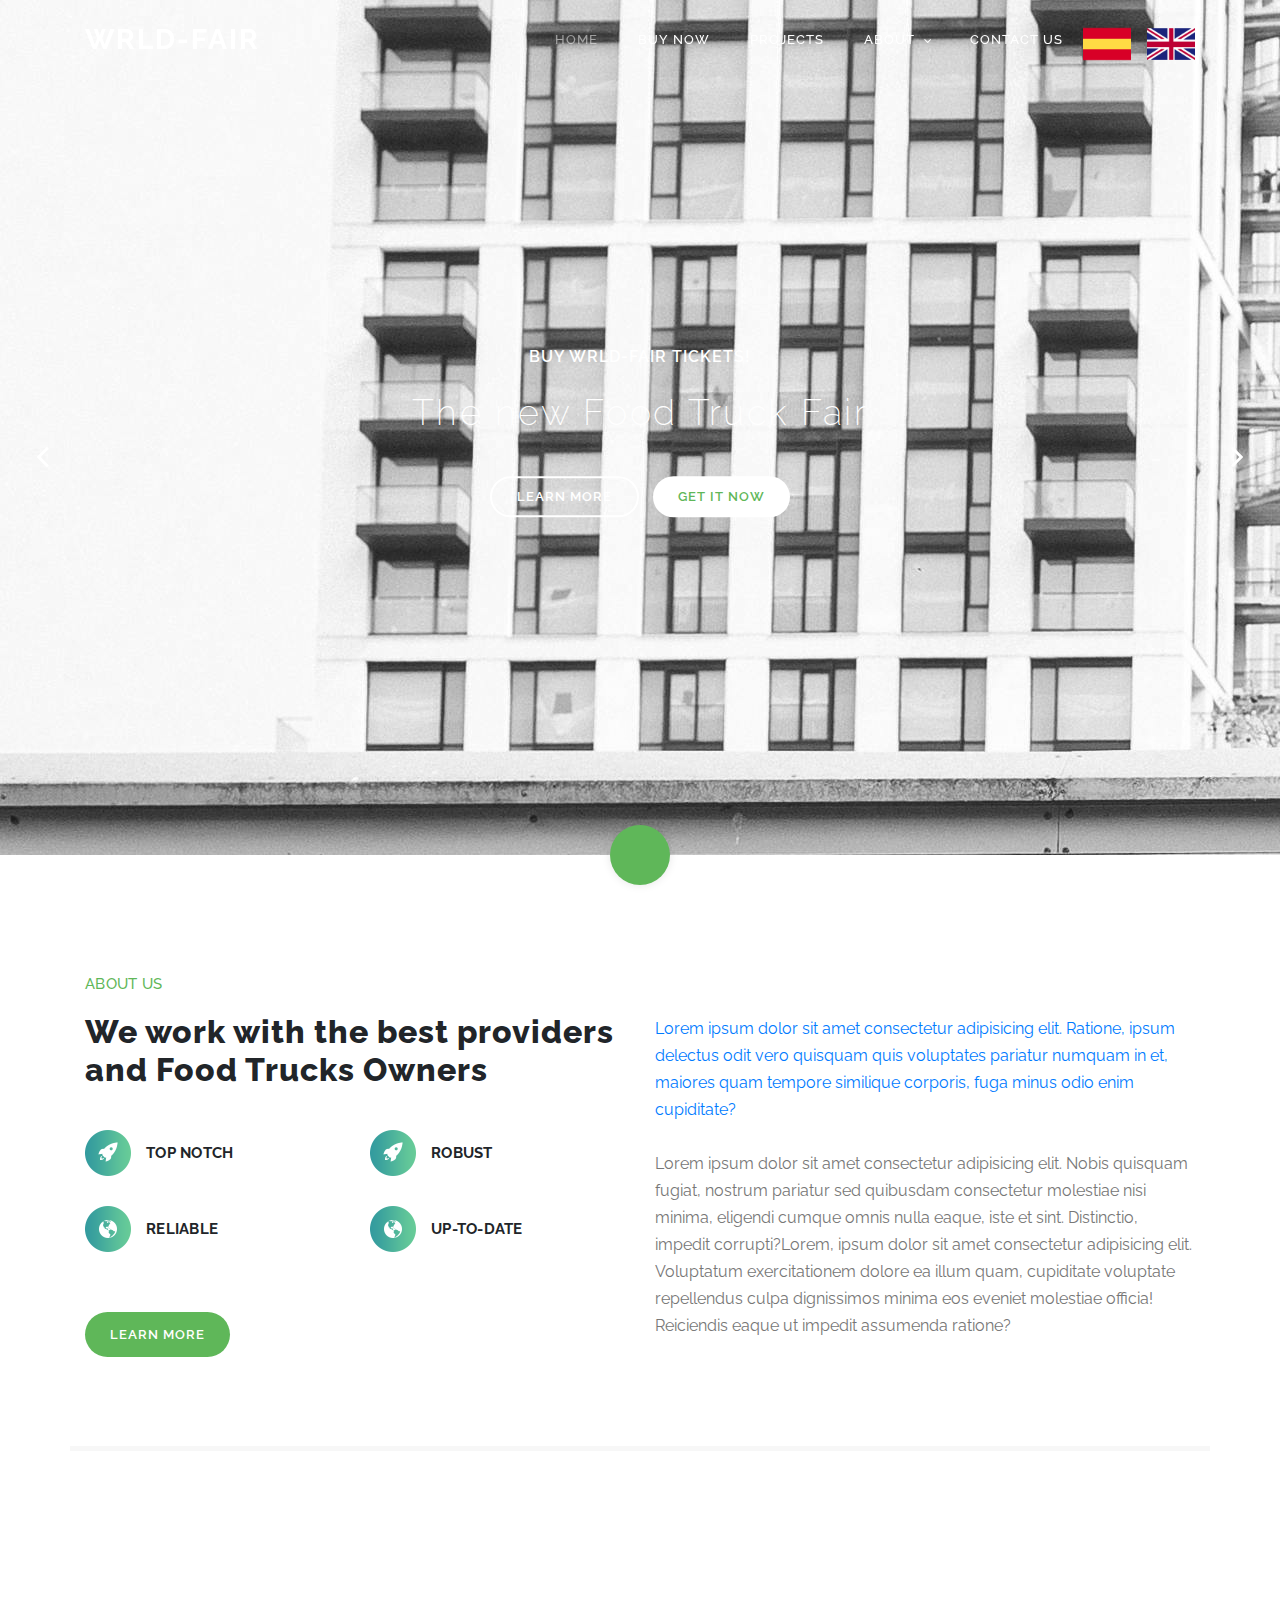
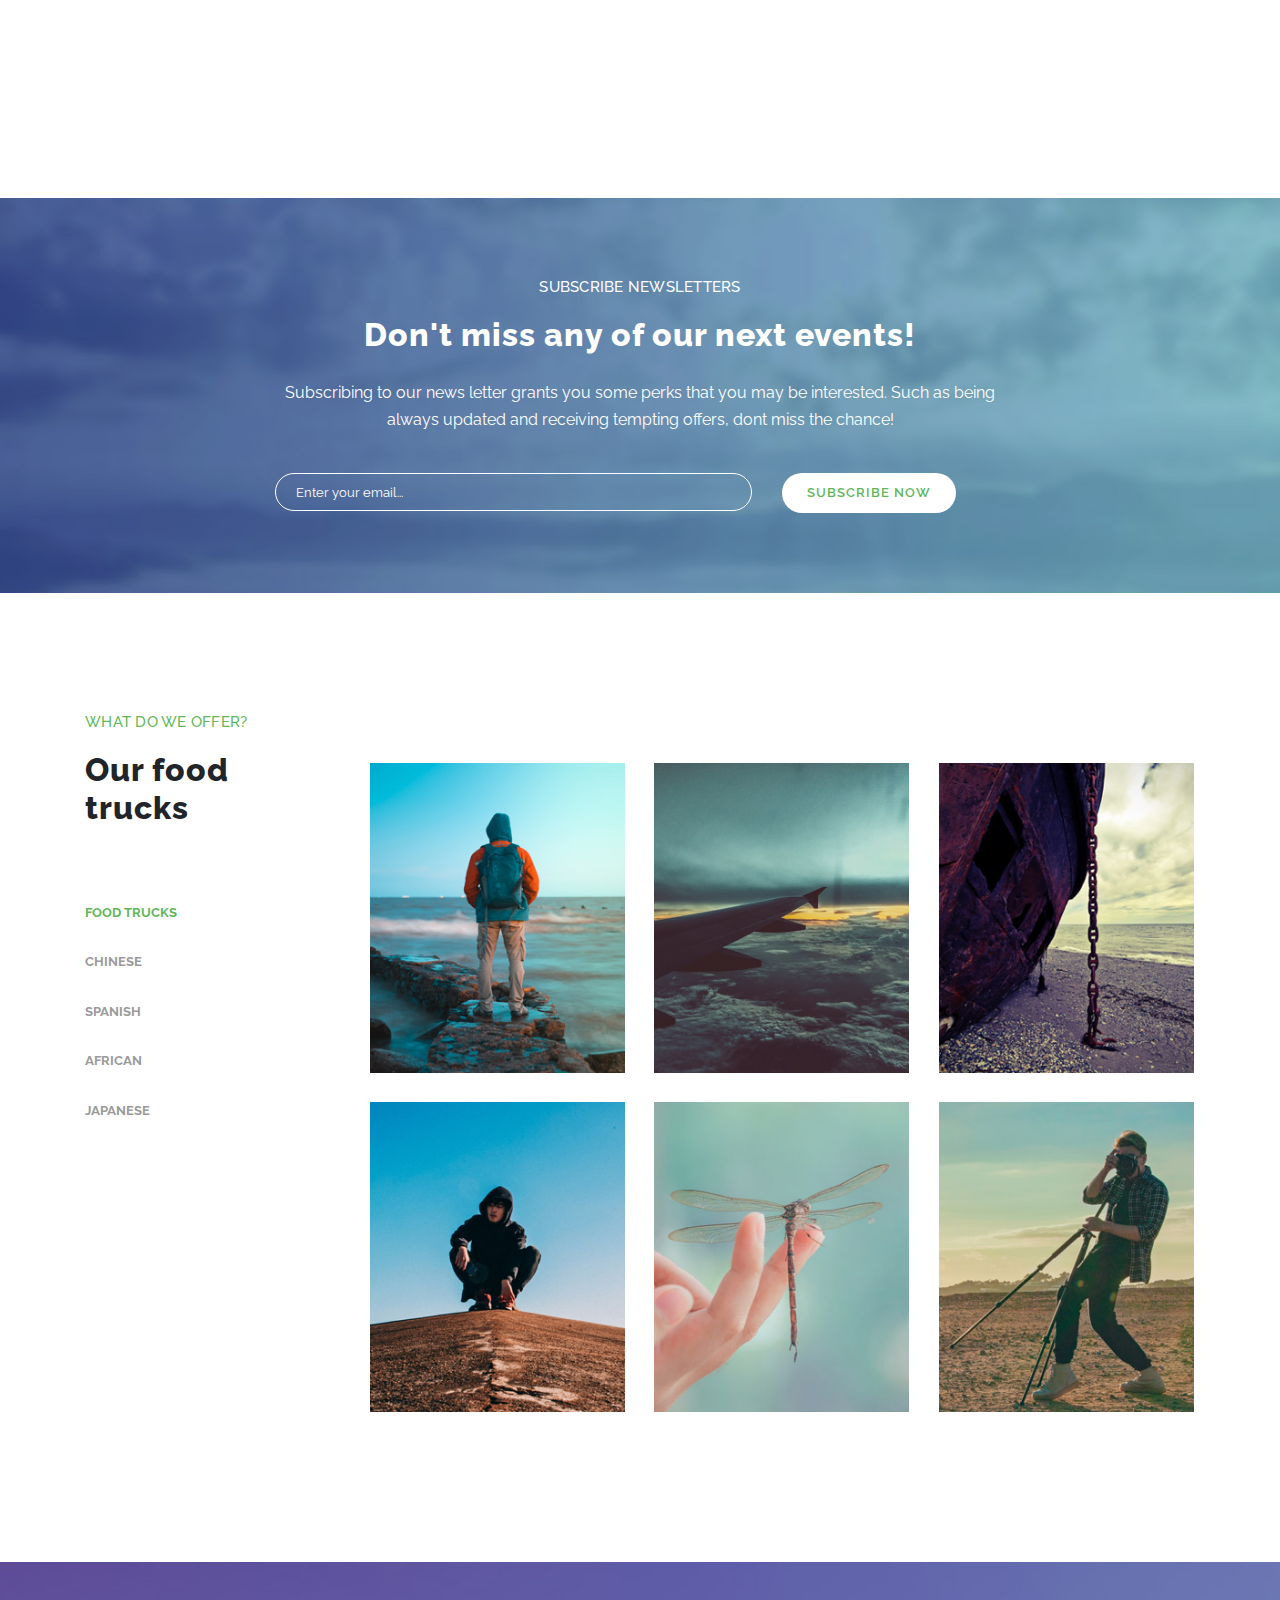
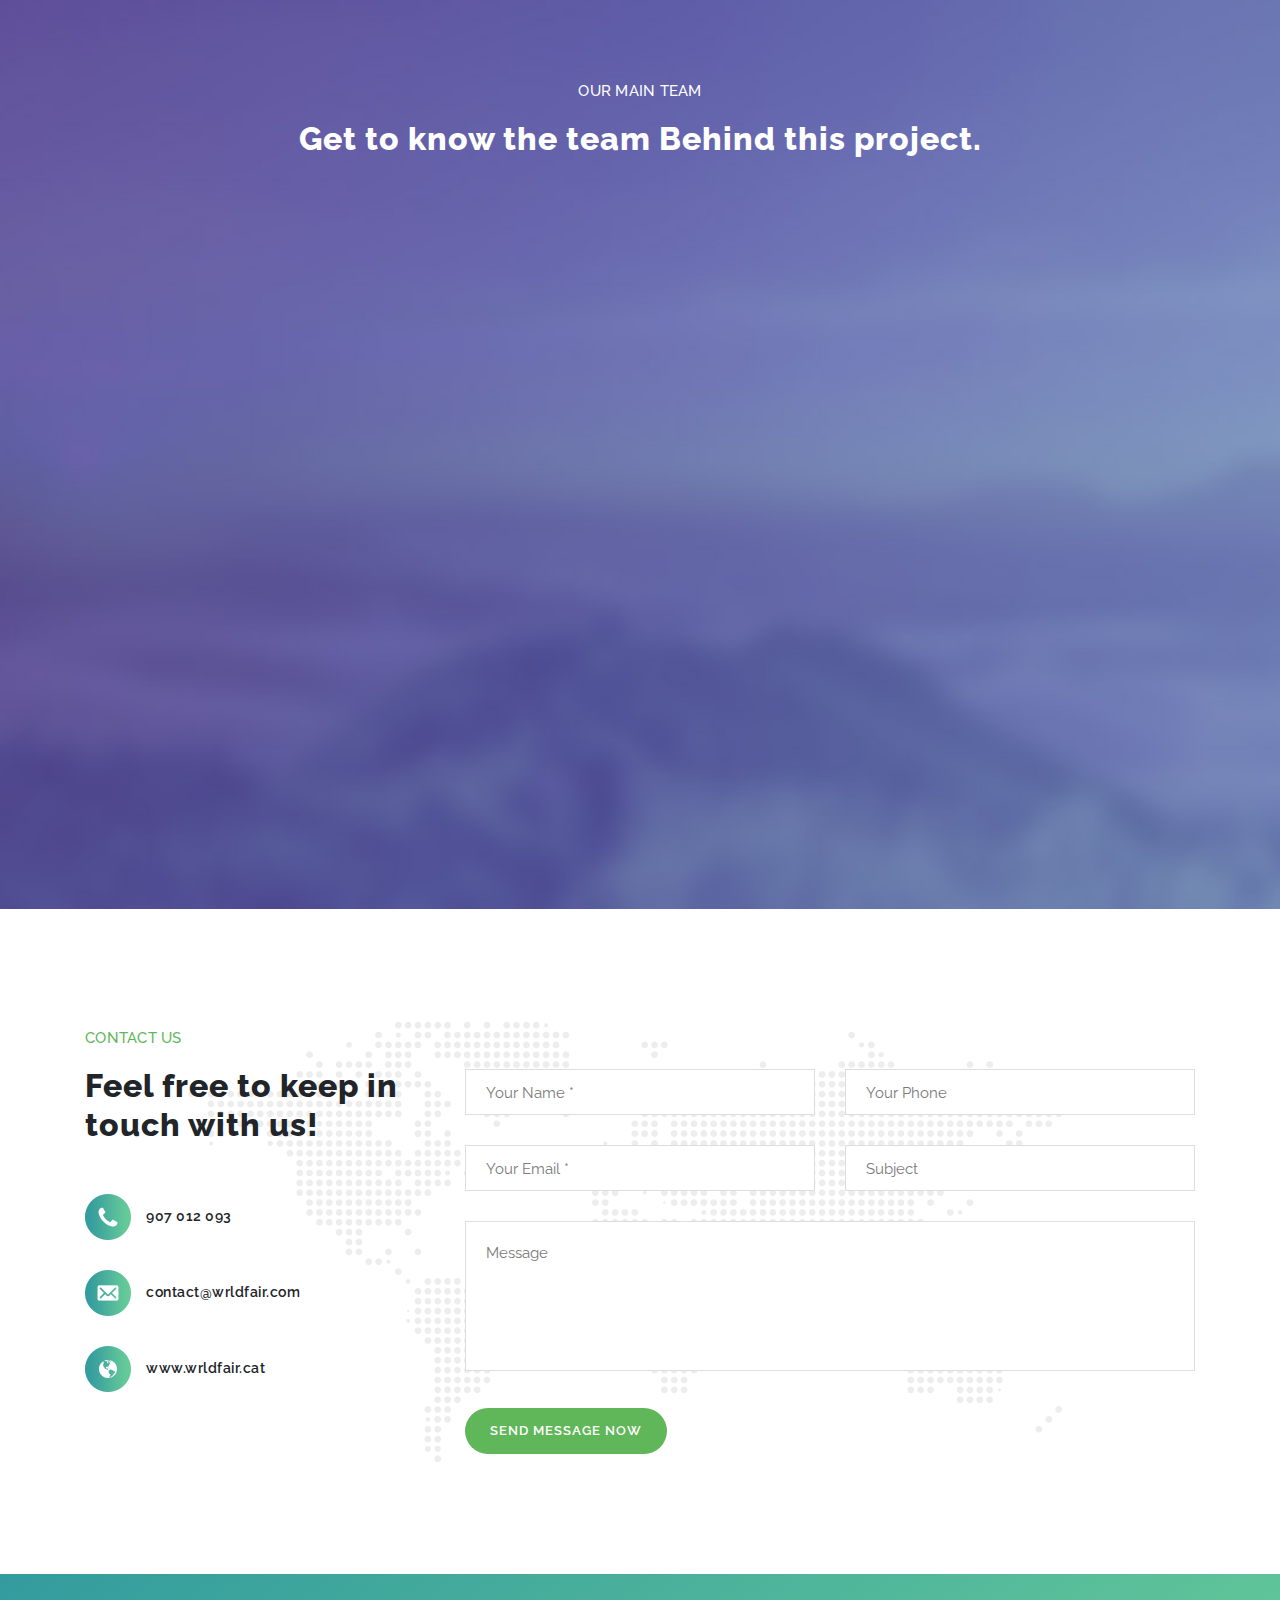
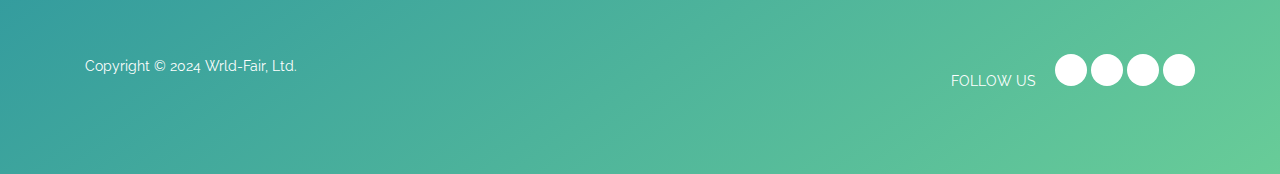
==== index.html @ c09a78c0 "First version" ====
<!DOCTYPE html>
<html lang="en">
<head>
  <meta charset="utf-8">
  <meta name="viewport" content="width=device-width, initial-scale=1, shrink-to-fit=no">
  <meta name="description" content="Wrld-Fair Tickets Web">
  <meta name="author" content="Wrld-Fair Team">
  <link href="https://fonts.googleapis.com/css?family=Raleway:100,200,300,400,500,600,700,800,900&amp;display=swap" rel="stylesheet">
  <title>Wrld-Fair Tickets</title><!--

-->
  <!-- CSS FILES -->
  <link rel="stylesheet" type="text/css" href="assets/css/bootstrap.min.css">
  <link rel="stylesheet" type="text/css" href="assets/css/font-awesome.css">
  <link rel="stylesheet" href="assets/css/main.css">
  <link rel="stylesheet" href="assets/css/owl-carousel.css">
  <link rel="stylesheet" href="assets/css/lightbox.css">
</head>
<body>
  <!-- ***** Script Carga ***** -->
  <div id="preloader">
    <div class="jumper"></div>
  </div><!-- ***** Preloader End ***** -->
  <!-- ***** Header Area Start ***** -->
  <header class="header-area header-sticky">
    <div class="container">
      <div class="row">
        <div class="col-12">
          <nav class="main-nav">
            <!-- ***** Logo Start ***** -->
            <a href="index.html" class="logo">Wrld-Fair</a> <!-- ***** Logo End ***** -->
             <!-- ***** Menu Start ***** -->
            <ul class="nav">
              <li class="scroll-to-section">
                <a href="#top" class="active">Home</a>
              </li>
              <li class="scroll-to-section">
                <a href="#about">Buy now</a>
              </li>
              <li class="scroll-to-section">
                <a href="#projects">Projects</a>
              </li>
              <li class="submenu">
                <a href="javascript:;">About</a>
                <ul>
                  <li>
                    <a href="https://wrldfair.cat/">About Us</a>
                  </li>
                </ul>
              </li>
              <li class="scroll-to-section">
                <a href="#contact-us">Contact Us</a>
              </li>
              <!--<div class="search-icon">
                <a href="#search"></a>
              </div> -->
              <div class="container-icons">
                <!--ICONOS-->
                <div class="language-icon scroll-to-selection">
                  <a href="#"> <img src="assets/images/spain.png" alt=""></a>
                </div>
                <div class="language-icon">
                  <a href="#"> <img src="assets/images/english1.png" alt=""></a>
                </div>
              </div>
            </ul><a class="menu-trigger"><span>Menu</span></a> <!-- ***** Menu End ***** -->
          </nav>
        </div>
      </div>
    </div>
  </header><!-- ***** Header Area End ***** -->
  
  <!-- ***** Boton Busqueda ***** -->
  <div id="search">
    <button type="button" class="close">×</button>
    <form id="contact" action="#" method="get" name="contact">
      <fieldset>
        <input type="search" name="q" placeholder="SEARCH KEYWORD(s)" aria-label="Search through site content">
      </fieldset>
      <fieldset>
        <button type="submit" class="main-button">Search</button>
      </fieldset>
    </form>
  </div><!-- ***** Main Banner Area Start ***** -->
  <div class="main-banner header-text" id="top">
    <div class="Modern-Slider">
      <!-- Item -->
      <div class="item">
        <div class="img-fill">
          <img src="assets/images/hero31.jpg" alt="slide-01">
          <div class="text-content">
            <h3>Buy Wrld-Fair Tickets!</h3>
            <h5>The new Food Truck Fair</h5><a href="#" class="main-stroked-button">Learn More</a> <a href="#" class="main-filled-button">Get It Now</a>
          </div>
        </div>
      </div><!-- // Item -->
      <!-- Item -->
      <div class="item">
        <div class="img-fill">
          <img src="assets/images/hero11.jpg" alt="slide-02">
          <div class="text-content">
            <h3>Best Food Trucks in Spain</h3>
            <h5>Don't hesitate!</h5><a href="#" class="main-stroked-button">Read More</a> <a href="#" class="main-filled-button">Take Action</a>
          </div>
        </div>
      </div><!-- // Item -->
      <!-- Item -->
      <div class="item">
        <div class="img-fill">
          <img src="assets/images/hero12.webp" alt="slide-03">
          <div class="text-content">
            <h3>Don't miss the shows</h3>
            <h5>Best family spectacles ever!</h5><a href="#" class="main-stroked-button">Learn More</a> <a href="#" class="main-filled-button">Get It Now</a>
          </div>
        </div>
      </div><!-- // Item -->
    </div>
  </div>
  <div class="scroll-down scroll-to-section">
    <a href="#about"></a>
  </div><!-- ***** Main Banner Area End ***** -->
  <!-- ***** About Area Starts ***** -->
  <section class="section" id="about">
    <div class="container">
      <div class="row">
        <div class="col-lg-6 col-md-6 col-xs-12">
          <div class="left-text-content">
            <div class="section-heading">
              <h6>About Us</h6>
              <h2>We work with the best providers and Food Trucks Owners</h2>
            </div>
            <div class="row">
              <div class="col-md-6 col-sm-6">
                <div class="service-item">
                  <img src="assets/images/service-item-01.png" alt="service-item-01">
                  <h4>Top Notch</h4>
                </div>
              </div>
              <div class="col-md-6 col-sm-6">
                <div class="service-item">
                  <img src="assets/images/service-item-01.png" alt="service-item-01">
                  <h4>Robust</h4>
                </div>
              </div>
              <div class="col-md-6 col-sm-6">
                <div class="service-item">
                  <img src="assets/images/contact-info-03.png" alt="contact-info-03">
                  <h4>Reliable</h4>
                </div>
              </div>
              <div class="col-md-6 col-sm-6">
                <div class="service-item">
                  <img src="assets/images/contact-info-03.png" alt="contact-info-03">
                  <h4>Up-to-date</h4>
                </div>
              </div>
              <div class="col-md-12">
                <a href="#" class="main-button-icon">Learn More</a>
              </div>
            </div>
          </div>
        </div>
        <div class="col-lg-6 col-md-6 col-xs-12">
          <div class="right-text-content">
            <p><a rel="nofollow noopener" href="" target="_parent">Lorem ipsum dolor sit amet consectetur adipisicing elit. Ratione, ipsum delectus odit vero quisquam quis voluptates pariatur numquam in et, maiores quam tempore similique corporis, fuga minus odio enim cupiditate?</a><br>
            <br>
            Lorem ipsum dolor sit amet consectetur adipisicing elit. Nobis quisquam fugiat, nostrum pariatur sed quibusdam consectetur molestiae nisi minima, eligendi cumque omnis nulla eaque, iste et sint. Distinctio, impedit corrupti?Lorem, ipsum dolor sit amet consectetur adipisicing elit. Voluptatum exercitationem dolore ea illum quam, cupiditate voluptate repellendus culpa dignissimos minima eos eveniet molestiae officia! Reiciendis eaque ut impedit assumenda ratione?<br>
            <br>
            </p>
          </div>
        </div>
      </div>
    </div>
  </section><!-- ***** About Area Ends ***** -->
  <!-- ***** Features Big Item Start ***** -->
  <section class="section" id="features">
    <div class="container">
      <div class="row">
        <div class="col-lg-4 col-md-6 col-sm-12 col-xs-12" data-scroll-reveal="enter left move 30px over 0.6s after 0.4s">
          <div class="features-item">
            <div class="features-icon"><img src="assets/images/features-icon-1.png" alt="features-icon-1"></div>
            <div class="features-content">
              <h4>Initial Work</h4>
              <p>Proin euismod sem ut diam ultricies, ut faucibus velit ultricies. Nam eu turpis quam. Duis ac condimentum eros.</p><a href="#" class="text-button-icon">Learn More</a>
            </div>
          </div>
        </div>
        <div class="col-lg-4 col-md-6 col-sm-12 col-xs-12" data-scroll-reveal="enter bottom move 30px over 0.6s after 0.4s">
          <div class="features-item">
            <div class="features-icon"><img src="assets/images/features-icon-1.png" alt="features-icon-1"></div>
            <div class="features-content">
              <h4>Master Planning</h4>
              <p>Proin euismod sem ut diam ultricies, ut faucibus velit ultricies. Nam eu turpis quam. Duis ac condimentum eros.</p><a href="#" class="text-button-icon">Learn More</a>
            </div>
          </div>
        </div>
        <div class="col-lg-4 col-md-6 col-sm-12 col-xs-12" data-scroll-reveal="enter right move 30px over 0.6s after 0.4s">
          <div class="features-item">
            <div class="features-icon"><img src="assets/images/features-icon-1.png" alt="features-icon-1"></div>
            <div class="features-content">
              <h4>Smooth Execution</h4>
              <p>Proin euismod sem ut diam ultricies, ut faucibus velit ultricies. Nam eu turpis quam. Duis ac condimentum eros.</p><a href="#" class="text-button-icon">Learn More</a>
            </div>
          </div>
        </div>
      </div>
    </div>
  </section><!-- ***** Features Big Item End ***** -->
  <!-- ***** Features Big Item Start ***** -->
  <section class="section" id="subscribe">
    <div class="container">
      <div class="row">
        <div class="col-lg-8 offset-lg-2">
          <div class="section-heading">
            <h6>Subscribe Newsletters</h6>
            <h2>Don't miss any of our next events!</h2>
          </div>
          <div class="subscribe-content">
            <p>Subscribing to our news letter grants you some perks that you may be interested. Such as being always updated and receiving tempting offers, dont miss the chance!</p>
            <div class="subscribe-form">
              <form id="subscribe-now" action="" method="get" name="subscribe-now">
                <div class="row">
                  <div class="col-md-8 col-sm-12">
                    <fieldset>
                      <input name="email" type="text" id="email" placeholder="Enter your email..." required="">
                    </fieldset>
                  </div>
                  <div class="col-md-4 col-sm-12">
                    <fieldset>
                      <button type="submit" id="form-submit" class="main-button">Subscribe Now</button>
                    </fieldset>
                  </div>
                </div>
              </form>
            </div>
          </div>
        </div>
      </div>
    </div>
  </section><!-- ***** Features Big Item End ***** -->
  <!-- ***** Projects Area Starts ***** -->
  <section class="section" id="projects">
    <div class="container">
      <div class="row">
        <div class="col-lg-3">
          <div class="section-heading">
            <h6>What do we offer?</h6>
            <h2>Our food trucks</h2>
          </div>
          <div class="filters">
            <ul>
              <li class="active" data-filter="*">Food Trucks</li>
              <li data-filter=".des">Chinese</li>
              <li data-filter=".dev">Spanish</li>
              <li data-filter=".gra">African</li>
              <li data-filter=".tsh">Japanese</li>
            </ul>
          </div>
        </div>
        <div class="col-lg-9">
          <div class="filters-content">
            <div class="row grid">
              <div class="col-lg-4 col-md-4 col-sm-6 col-xs-12 all des">
                <div class="item">
                  <a href="assets/images/project-big-item-01.jpg" data-lightbox="image-1" data-title="Our Projects"><img src="assets/images/project-item-01.jpg" alt="project-item-01"></a>
                </div>
              </div>
              <div class="col-lg-4 col-md-4 col-sm-6 col-xs-12 all dev">
                <div class="item">
                  <a href="assets/images/project-big-item-02.jpg" data-lightbox="image-1" data-title="Our Projects"><img src="assets/images/project-item-02.jpg" alt="project-item-02"></a>
                </div>
              </div>
              <div class="col-lg-4 col-md-4 col-sm-6 col-xs-12 all gra">
                <div class="item">
                  <a href="assets/images/project-big-item-03.jpg" data-lightbox="image-1" data-title="Our Projects"><img src="assets/images/project-item-03.jpg" alt="project-item-03"></a>
                </div>
              </div>
              <div class="col-lg-4 col-md-4 col-sm-6 col-xs-12 all tsh">
                <div class="item">
                  <a href="assets/images/project-big-item-04.jpg" data-lightbox="image-1" data-title="Our Projects"><img src="assets/images/project-item-04.jpg" alt="project-item-04"></a>
                </div>
              </div>
              <div class="col-lg-4 col-md-4 col-sm-6 col-xs-12 all dev">
                <div class="item">
                  <a href="assets/images/project-big-item-05.jpg" data-lightbox="image-1" data-title="Our Projects"><img src="assets/images/project-item-05.jpg" alt="project-item-05"></a>
                </div>
              </div>
              <div class="col-lg-4 col-md-4 col-sm-6 col-xs-12 all des">
                <div class="item">
                  <a href="assets/images/project-big-item-06.jpg" data-lightbox="image-1" data-title="Our Projects"><img src="assets/images/project-item-06.jpg" alt="project-item-06"></a>
                </div>
              </div>
            </div>
          </div>
        </div>
      </div>
    </div>
  </section><!-- ***** Projects Area Ends ***** -->
  <!-- ***** Testimonials Starts ***** -->
  <section class="section" id="testimonials">
    <div class="container">
      <div class="row">
        <div class="col-lg-12">
          <div class="section-heading">
            <h6>Our Main Team</h6>
            <h2>Get to know the team Behind this project.</h2>
          </div>
        </div>
        <div class="col-lg-12 col-md-12 col-sm-12 mobile-bottom-fix-big" data-scroll-reveal="enter left move 30px over 0.6s after 0.4s">
          <div class="owl-carousel owl-theme">
            <div class="item author-item">
              <div class="member-thumb">
                <img src="assets/images/businessman-boukhzar.jpg" alt="member-item-01">
                <div class="hover-effect">
                  <div class="hover-content">
                    <ul>
                      <li>
                        <a href="#"></a>
                      </li>
                      <li>
                        <a href="#"></a>
                      </li>
                      <li>
                        <a href="#"></a>
                      </li>
                      <li>
                        <a href="#"></a>
                      </li>
                    </ul>
                  </div>
                </div>
              </div>
              <h4>.01 Adnan Boukhzar</h4><span>Chief Operating Officer </span>
            </div>
            <div class="item author-item">
              <div class="member-thumb">
                <img src="assets/images/businessman-rof.jpg" alt="member-item-04">
                <div class="hover-effect">
                  <div class="hover-content">
                    <ul>
                      <li>
                        <a href="#"></a>
                      </li>
                      <li>
                        <a href="#"></a>
                      </li>
                      <li>
                        <a href="#"></a>
                      </li>
                      <li>
                        <a href="#"></a>
                      </li>
                    </ul>
                  </div>
                </div>
              </div>
              <h4>.02 Kiko Rof</h4><span>Chief Strategy Officer</span>
            </div>
            <div class="item author-item">
              <div class="member-thumb">
                <img src="assets/images/businessman-gregori.jfif" alt="member-item-02">
                <div class="hover-effect">
                  <div class="hover-content">
                    <ul>
                      <li>
                        <a href="#"></a>
                      </li>
                      <li>
                        <a href="#"></a>
                      </li>
                      <li>
                        <a href="#"></a>
                      </li>
                      <li>
                        <a href="#"></a>
                      </li>
                    </ul>
                  </div>
                </div>
              </div>
              <h4>.03 Guillem Gregori</h4><span>Chief Marketing Officer</span>
            </div>
            <div class="item author-item">
              <div class="member-thumb">
                <img src="assets/images/fran-fernandez.jfif" alt="member-item-05">
                <div class="hover-effect">
                  <div class="hover-content">
                    <ul>
                      <li>
                        <a href="#"></a>
                      </li>
                      <li>
                        <a href="#"></a>
                      </li>
                      <li>
                        <a href="#"></a>
                      </li>
                      <li>
                        <a href="#"></a>
                      </li>
                    </ul>
                  </div>
                </div>
              </div>
              <h4>.04 Francisco Fernandez</h4><span>Chief Legal Officer</span>
            </div>
            <div class="item author-item">
              <div class="member-thumb">
                <img src="assets/images/inversor-principal.webp" alt="member-item-03">
                <div class="hover-effect">
                  <div class="hover-content">
                    <ul>
                      <li>
                        <a href="#"></a>
                      </li>
                      <li>
                        <a href="#"></a>
                      </li>
                      <li>
                        <a href="#"></a>
                      </li>
                      <li>
                        <a href="#"></a>
                      </li>
                    </ul>
                  </div>
                </div>
              </div>
              <h4>.05 Paco Gerte</h4><span>Our Investor</span>
            </div>
           <!-- <div class="item author-item">
              <div class="member-thumb">
                <img src="assets/images/member-item-04.jpg" alt="member-item-04">
                <div class="hover-effect">
                  <div class="hover-content">
                    <ul>
                      <li>
                        <a href="#"></a>
                      </li>
                      <li>
                        <a href="#"></a>
                      </li>
                      <li>
                        <a href="#"></a>
                      </li>
                      <li>
                        <a href="#"></a>
                      </li>
                    </ul>
                  </div>
                </div>
              </div>
              <h4>.06 Emma Honey</h4><span>Digital Influencer</span>
            </div>
            -->
          
            <!--<div class="item author-item">
              <div class="member-thumb">
                <img src="assets/images/member-item-06.jpg" alt="member-item-06">
                <div class="hover-effect">
                  <div class="hover-content">
                    <ul>
                      <li>
                        <a href="#"></a>
                      </li>
                      <li>
                        <a href="#"></a>
                      </li>
                      <li>
                        <a href="#"></a>
                      </li>
                      <li>
                        <a href="#"></a>
                      </li>
                    </ul>
                  </div>
                </div>
              </div>
              <h4>.07 Oliva Sofie</h4><span>Website Analyst</span>
            </div>
          </div>
        </div>
      </div>
    </div>
  -->
  </section><!-- ***** Testimonials Ends ***** -->
  <!-- ***** Contact Us Area Starts ***** -->
  <section class="section" id="contact-us">
    <div class="container">
      <div class="row">
        <div class="col-lg-4 col-md-4 col-xs-12">
          <div class="left-text-content">
            <div class="section-heading">
              <h6>Contact Us</h6>
              <h2>Feel free to keep in touch with us!</h2>
            </div>
            <ul class="contact-info">
              <li><img src="assets/images/contact-info-01.png" alt="contact-info-01">907 012 093</li>
              <li><img src="assets/images/contact-info-02.png" alt="contact-info-02">contact@wrldfair.com</li>
              <li><img src="assets/images/contact-info-03.png" alt="contact-info-03">www.wrldfair.cat</li>
            </ul>
          </div>
        </div>
        <div class="col-lg-8 col-md-8 col-xs-12">
          <div class="contact-form">
            <form id="contact" action="" method="get" name="contact">
              <div class="row">
                <div class="col-md-6 col-sm-12">
                  <fieldset>
                    <input name="name" type="text" id="name" placeholder="Your Name *" required="">
                  </fieldset>
                </div>
                <div class="col-md-6 col-sm-12">
                  <fieldset>
                    <input name="phone" type="text" id="phone" placeholder="Your Phone" required="">
                  </fieldset>
                </div>
                <div class="col-md-6 col-sm-12">
                  <fieldset>
                    <input name="email" type="email" id="email" placeholder="Your Email *" required="">
                  </fieldset>
                </div>
                <div class="col-md-6 col-sm-12">
                  <fieldset>
                    <input name="subject" type="text" id="subject" placeholder="Subject">
                  </fieldset>
                </div>
                <div class="col-lg-12">
                  <fieldset>
                    <textarea name="message" rows="6" id="message" placeholder="Message" required=""></textarea>
                  </fieldset>
                </div>
                <div class="col-lg-12">
                  <fieldset>
                    <button type="submit"  class="main-button-icon">Send Message Now</button>
                  </fieldset>
                </div>
              </div>
            </form>
          </div>
        </div>
      </div>
    </div>
  </section><!-- ***** Contact Us Area Ends ***** -->
  <!-- ***** Footer Start ***** -->
  <footer>
    <div class="container">
      <div class="row">
        <div class="col-lg-6 col-xs-12">
          <div class="left-text-content">
            <p>Copyright © 2024 Wrld-Fair, Ltd. </p>
          </div>
        </div>
        <div class="col-lg-6 col-xs-12">
          <div class="right-text-content">
            <ul class="social-icons">
              <li>
                <p>Follow Us</p>
              </li>
              <li>
                <a rel="nofollow" href=""></a>
              </li>
              <li>
                <a rel="nofollow" href=""></a>
              </li>
              <li>
                <a rel="nofollow" href=""></a>
              </li>
              <li>
                <a rel="nofollow" href=""></a>
              </li>
            </ul>
          </div>
        </div>
      </div>
    </div>
  </footer><!-- jQuery -->
  <script src="assets/js/jquery-2.1.0.min.js"></script> <!-- Bootstrap -->
   
  <script src="assets/js/popper.js"></script> 
  <script src="assets/js/bootstrap.min.js"></script> <!-- Plugins -->
   
  <script src="assets/js/owl-carousel.js"></script> 
  <script src="assets/js/scrollreveal.min.js"></script> 
  <script src="assets/js/waypoints.min.js"></script> 
  <script src="assets/js/jquery.counterup.min.js"></script> 
  <script src="assets/js/imgfix.min.js"></script> 
  <script src="assets/js/slick.js"></script> 
  <script src="assets/js/lightbox.js"></script> 
  <script src="assets/js/isotope.js"></script> <!-- Global Init -->
   
  <script src="assets/js/custom.js"></script> 
  <script>



        $(function() {
            var selectedClass = "";
            $("p").click(function(){
            selectedClass = $(this).attr("data-rel");
            $("#portfolio").fadeTo(50, 0.1);
                $("#portfolio div").not("."+selectedClass).fadeOut();
            setTimeout(function() {
              $("."+selectedClass).fadeIn();
              $("#portfolio").fadeTo(50, 1);
            }, 500);
                
            });
        });

  </script>
</body>
</html>
---- assets/css/main.css ----
/*

*/

/* ---------------------------------------------
Table of contents
------------------------------------------------
01. font & reset css
02. reset
03. global styles
04. header
05. banner
06. features
07. testimonials
08. contact
09. footer
10. preloader
11. search
12. portfolio

--------------------------------------------- */
/* 
---------------------------------------------
font & reset css
--------------------------------------------- 
*/
@import url("https://fonts.googleapis.com/css?family=Poppins:100,200,300,400,500,600,700,800,900");
/* 
---------------------------------------------
reset
--------------------------------------------- 
*/
html, body, div, span, applet, object, iframe, h1, h2, h3, h4, h5, h6, p, blockquote, div
pre, a, abbr, acronym, address, big, cite, code, del, dfn, em, font, img, ins, kbd, q,
s, samp, small, strike, strong, sub, sup, tt, var, b, u, i, center, dl, dt, dd, ol, ul, li,
figure, header, nav, section, article, aside, footer, figcaption {
  margin: 0;
  padding: 0;
  border: 0;
  outline: 0;
}

.clearfix:after {
  content: ".";
  display: block;
  clear: both;
  visibility: hidden;
  line-height: 0;
  height: 0;
}

.clearfix {
  display: inline-block;
}

html[xmlns] .clearfix {
  display: block;
}

* html .clearfix {
  height: 1%;
}

ul, li {
  padding: 0;
  margin: 0;
  list-style: none;
}

header, nav, section, article, aside, footer, hgroup {
  display: block;
}

* {
  box-sizing: border-box;
}

html, body {
  font-family: 'Raleway', sans-serif;
  font-weight: 400;
  background-color: #fff;
  font-size: 16px;
  -ms-text-size-adjust: 100%;
  -webkit-font-smoothing: antialiased;
  -moz-osx-font-smoothing: grayscale;
}

a {
  text-decoration: none !important;
}

h1, h2, h3, h4, h5, h6 {
  margin-top: 0px;
  margin-bottom: 0px;
}

ul {
  margin-bottom: 0px;
}

p {
  font-size: 14px;
  line-height: 25px;
  color: #777;
}

/* 
---------------------------------------------
global styles
--------------------------------------------- 
*/
html,
body {
  background: #fff;
  font-family: 'Raleway', sans-serif;
}

::selection {
  background: #5fb759;
  color: #fff;
}

::-moz-selection {
  background: #5fb759;
  color: #fff;
}

@media (max-width: 991px) {
  html, body {
    overflow-x: hidden;
  }
  .mobile-top-fix {
    margin-top: 30px;
    margin-bottom: 0px;
  }
  .mobile-bottom-fix {
    margin-bottom: 30px;
  }
  .mobile-bottom-fix-big {
    margin-bottom: 60px;
  }
}

a.main-stroked-button {
  font-size: 13px;
  border-radius: 25px;
  padding: 11px 25px;
  background-color: transparent;
  border: 2px solid #fff;
  text-transform: uppercase;
  color: #fff;
  font-weight: 600;
  letter-spacing: 1px;
  -webkit-transition: all 0.3s ease 0s;
  -moz-transition: all 0.3s ease 0s;
  -o-transition: all 0.3s ease 0s;
  transition: all 0.3s ease 0s;
}

a.main-stroked-button:hover {
  background-color: #fff;
  color: #5fb759;
}

a.main-filled-button {
  font-size: 13px;
  border-radius: 25px;
  padding: 13px 25px;
  background-color: #fff;
  text-transform: uppercase;
  color: #5fb759;
  font-weight: 600;
  letter-spacing: 1px;
  -webkit-transition: all 0.3s ease 0s;
  -moz-transition: all 0.3s ease 0s;
  -o-transition: all 0.3s ease 0s;
  transition: all 0.3s ease 0s;
}

a.main-filled-button:hover {
  color: #fff;
  background-color: #5fb759;
}

.container-icons {
  justify-content: space-around;
  display: flex;
  flex-direction: row;
  gap: 1rem;
}


.language-icon img {
  width: 3rem;
  height: 3rem;
}

a.main-button-icon {
  font-size: 13px;
  border-radius: 25px;
  padding: 13px 25px;
  background-color: #5fb759;
  text-transform: uppercase;
  color: #fff;
  font-weight: 600;
  letter-spacing: 1px;
  -webkit-transition: all 0.3s ease 0s;
  -moz-transition: all 0.3s ease 0s;
  -o-transition: all 0.3s ease 0s;
  transition: all 0.3s ease 0s;
}

a.main-button-icon i {
  margin-left: 5px;
  -webkit-transition: all 0.3s ease-in-out 0s;
  -moz-transition: all 0.3s ease-in-out 0s;
  -o-transition: all 0.3s ease-in-out 0s;
  transition: all 0.3s ease-in-out 0s;
}

a.main-button-icon:hover i {
  padding-left: 5px;
}

button.main-button {
  outline: none;
  border: none;
  cursor: pointer;
  font-size: 13px;
  border-radius: 25px;
  padding: 10px 25px;
  background-color: #fff;
  text-transform: uppercase;
  color: #5fb759;
  font-weight: 600;
  letter-spacing: 1px;
  -webkit-transition: all 0.3s ease 0s;
  -moz-transition: all 0.3s ease 0s;
  -o-transition: all 0.3s ease 0s;
  transition: all 0.3s ease 0s;
}

button.main-button:hover {
  color: #fff;
  background-color: #5fb759;
}

button.main-button-icon {
  border: none;
  outline: none;
  font-size: 13px;
  border-radius: 25px;
  padding: 13px 25px;
  background-color: #5fb759;
  text-transform: uppercase;
  color: #fff;
  font-weight: 600;
  letter-spacing: 1px;
  -webkit-transition: all 0.3s ease 0s;
  -moz-transition: all 0.3s ease 0s;
  -o-transition: all 0.3s ease 0s;
  transition: all 0.3s ease 0s;
}

button.main-button-icon i {
  margin-left: 5px;
  -webkit-transition: all 0.3s ease-in-out 0s;
  -moz-transition: all 0.3s ease-in-out 0s;
  -o-transition: all 0.3s ease-in-out 0s;
  transition: all 0.3s ease-in-out 0s;
}

button.main-button-icon:hover i {
  padding-left: 5px;
}

a.text-button-icon {
  text-transform: uppercase;
  color: #1e1e1e;
  font-size: 13px;
  font-weight: 600;
  letter-spacing: 1px;
  -webkit-transition: all 0.3s ease 0s;
  -moz-transition: all 0.3s ease 0s;
  -o-transition: all 0.3s ease 0s;
  transition: all 0.3s ease 0s;
}

a.text-button-icon i {
  margin-left: 5px;
  -webkit-transition: all 0.3s ease-in-out 0s;
  -moz-transition: all 0.3s ease-in-out 0s;
  -o-transition: all 0.3s ease-in-out 0s;
  transition: all 0.3s ease-in-out 0s;
}

a.text-button-icon:hover {
  color: #5fb759;
}

a.text-button-icon:hover i {
  padding-left: 5px;
}


.section-heading h6 {
  font-size: 15px;
  font-weight: 500;
  text-transform: uppercase;
  letter-spacing: 0.25px;
  margin-top: 0px;
  margin-bottom: 0px;
}

.section-heading h2 {
  font-size: 32px;
  font-weight: 800;
  letter-spacing: 1px;
  margin-top: 20px;
  margin-bottom: 0px;
}


/* 
---------------------------------------------
header
--------------------------------------------- 
*/

.background-header {
  background-color: #fff;
  height: 80px!important;
  position: fixed!important;
  top: 0px;
  left: 0px;
  right: 0px;
  box-shadow: 0px 0px 10px rgba(0,0,0,0.15)!important;
}

.background-header .logo,
.background-header .main-nav .nav li a {
  color: #1e1e1e!important;
}

.background-header .main-nav .nav li:hover a {
  color: #5fb759!important;
}

.background-header .nav li a.active {
  color: #5fb759!important;
}

.header-area {
  position: absolute;
  top: 0px;
  left: 0px;
  right: 0px;
  z-index: 100;
  height: 100px;
  -webkit-transition: all .5s ease 0s;
  -moz-transition: all .5s ease 0s;
  -o-transition: all .5s ease 0s;
  transition: all .5s ease 0s;
}

.header-area .main-nav {
  min-height: 80px;
  background: transparent;
}

.header-area .main-nav .logo {
  line-height: 80px;
  color: #fff;
  font-size: 28px;
  font-weight: 700;
  text-transform: uppercase;
  letter-spacing: 2px;
  float: left;
  -webkit-transition: all 0.3s ease 0s;
  -moz-transition: all 0.3s ease 0s;
  -o-transition: all 0.3s ease 0s;
  transition: all 0.3s ease 0s;
}


.header-area .main-nav .nav {
  float: right;
  margin-top: 27px;
  margin-right: 0px;
  background-color: transparent;
  -webkit-transition: all 0.3s ease 0s;
  -moz-transition: all 0.3s ease 0s;
  -o-transition: all 0.3s ease 0s;
  transition: all 0.3s ease 0s;
  position: relative;
  z-index: 999;
}

.header-area .main-nav .nav li {
  padding-left: 20px;
  padding-right: 20px;
}

.header-area .main-nav .nav .search-icon {
  float: right;
  margin-left: 15px;
}

.header-area .main-nav .nav .search-icon a {
  background-color: #fff;
  color: #5fb759;
  width: 40px;
  height: 40px;
  display: inline-block;
  text-align: center;
  line-height: 40px;
}

@media (max-width: 767px) {
  .header-area .main-nav .nav .search-icon {
    float: none;
    text-align: center;
    width: 100%;
    background-color: #fff;
    margin-left: 0px;
  }
}

.header-area .main-nav .nav .search-icon a:hover {
  opacity: 1;
  color: #5fb759!important;
}

.header-area .main-nav .nav li a {
  display: block;
  font-weight: 500;
  font-size: 13px;
  color: #7a7a7a;
  text-transform: uppercase;
  -webkit-transition: all 0.3s ease 0s;
  -moz-transition: all 0.3s ease 0s;
  -o-transition: all 0.3s ease 0s;
  transition: all 0.3s ease 0s;
  height: 40px;
  line-height: 40px;
  border: transparent;
  letter-spacing: 1px;
}

.header-area .main-nav .nav li a {
  color: #fff;
}

.header-area .main-nav .nav li:hover a,
.header-area .main-nav .nav li a.active {
  color: #fff!important;
  opacity: 0.5;
}

.background-header .main-nav .nav li:hover a,
.background-header .main-nav .nav li a.active {
  color: #5fb759!important;
  opacity: 1;
}

.header-area .main-nav .nav li.submenu {
  position: relative;
  padding-right: 35px;
}

.header-area .main-nav .nav li.submenu:after {
  font-family: FontAwesome;
  content: "\f107";
  font-size: 12px;
  color: #fff;
  position: absolute;
  right: 18px;
  top: 12px;
}

.background-header .main-nav .nav li.submenu:after {
  color: #7a7a7a;
}

.header-area .main-nav .nav li.submenu ul {
  position: absolute;
  width: 200px;
  box-shadow: 0 2px 28px 0 rgba(0, 0, 0, 0.06);
  overflow: hidden;
  top: 40px;
  opacity: 0;
  transform: translateY(+2em);
  visibility: hidden;
  z-index: -1;
  transition: all 0.3s ease-in-out 0s, visibility 0s linear 0.3s, z-index 0s linear 0.01s;
}

.header-area .main-nav .nav li.submenu ul li {
  margin-left: 0px;
  padding-left: 0px;
  padding-right: 0px;
}

.header-area .main-nav .nav li.submenu ul li a {
  opacity: 1;
  display: block;
  background: #fff;
  color: #7a7a7a!important;
  padding-left: 20px;
  height: 40px;
  line-height: 40px;
  -webkit-transition: all 0.3s ease 0s;
  -moz-transition: all 0.3s ease 0s;
  -o-transition: all 0.3s ease 0s;
  transition: all 0.3s ease 0s;
  position: relative;
  font-size: 13px;
  border-bottom: 1px solid #f5f5f5;
}

.header-area .main-nav .nav li.submenu ul li a:hover {
  background: #fff;
  color: #5fb759!important;
  padding-left: 25px;
}

.header-area .main-nav .nav li.submenu ul li a:hover:before {
  width: 3px;
}

.header-area .main-nav .nav li.submenu:hover ul {
  visibility: visible;
  opacity: 1;
  z-index: 1;
  transform: translateY(0%);
  transition-delay: 0s, 0s, 0.3s;
}

.header-area .main-nav .menu-trigger {
  cursor: pointer;
  display: block;
  position: absolute;
  top: 23px;
  width: 32px;
  height: 40px;
  text-indent: -9999em;
  z-index: 99;
  right: 40px;
  display: none;
}

.header-area .main-nav .menu-trigger span,
.header-area .main-nav .menu-trigger span:before,
.header-area .main-nav .menu-trigger span:after {
  -moz-transition: all 0.4s;
  -o-transition: all 0.4s;
  -webkit-transition: all 0.4s;
  transition: all 0.4s;
  background-color: #1e1e1e;
  display: block;
  position: absolute;
  width: 30px;
  height: 2px;
  left: 0;
}

.background-header .main-nav .menu-trigger span,
.background-header .main-nav .menu-trigger span:before,
.background-header .main-nav .menu-trigger span:after {
  background-color: #1e1e1e;
}

.header-area .main-nav .menu-trigger span:before,
.header-area .main-nav .menu-trigger span:after {
  -moz-transition: all 0.4s;
  -o-transition: all 0.4s;
  -webkit-transition: all 0.4s;
  transition: all 0.4s;
  background-color: #1e1e1e;
  display: block;
  position: absolute;
  width: 30px;
  height: 2px;
  left: 0;
  width: 75%;
}

.background-header .main-nav .menu-trigger span:before,
.background-header .main-nav .menu-trigger span:after {
  background-color: #1e1e1e;
}

.header-area .main-nav .menu-trigger span:before,
.header-area .main-nav .menu-trigger span:after {
  content: "";
}

.header-area .main-nav .menu-trigger span {
  top: 16px;
}

.header-area .main-nav .menu-trigger span:before {
  -moz-transform-origin: 33% 100%;
  -ms-transform-origin: 33% 100%;
  -webkit-transform-origin: 33% 100%;
  transform-origin: 33% 100%;
  top: -10px;
  z-index: 10;
}

.header-area .main-nav .menu-trigger span:after {
  -moz-transform-origin: 33% 0;
  -ms-transform-origin: 33% 0;
  -webkit-transform-origin: 33% 0;
  transform-origin: 33% 0;
  top: 10px;
}

.header-area .main-nav .menu-trigger.active span,
.header-area .main-nav .menu-trigger.active span:before,
.header-area .main-nav .menu-trigger.active span:after {
  background-color: transparent;
  width: 100%;
}

.header-area .main-nav .menu-trigger.active span:before {
  -moz-transform: translateY(6px) translateX(1px) rotate(45deg);
  -ms-transform: translateY(6px) translateX(1px) rotate(45deg);
  -webkit-transform: translateY(6px) translateX(1px) rotate(45deg);
  transform: translateY(6px) translateX(1px) rotate(45deg);
  background-color: #1e1e1e;
}

.background-header .main-nav .menu-trigger.active span:before {
  background-color: #1e1e1e;
}

.header-area .main-nav .menu-trigger.active span:after {
  -moz-transform: translateY(-6px) translateX(1px) rotate(-45deg);
  -ms-transform: translateY(-6px) translateX(1px) rotate(-45deg);
  -webkit-transform: translateY(-6px) translateX(1px) rotate(-45deg);
  transform: translateY(-6px) translateX(1px) rotate(-45deg);
  background-color: #1e1e1e;
}

.background-header .main-nav .menu-trigger.active span:after {
  background-color: #1e1e1e;
}

.header-area.header-sticky {
  min-height: 80px;
}

.header-area.header-sticky .nav {
  margin-top: 20px !important;
}

.header-area.header-sticky .nav li a.active {
  color: #5fb759;
}

@media (max-width: 1200px) {
  .header-area .main-nav .nav li {
    padding-left: 12px;
    padding-right: 12px;
  }
  .header-area .main-nav:before {
    display: none;
  }
}

@media (max-width: 767px) {
  .header-area .main-nav .logo {
    color: #1e1e1e;
  }
  .header-area.header-sticky .nav li a:hover,
  .header-area.header-sticky .nav li a.active {
    color: #5fb759!important;
    opacity: 1;
  }
  .header-area.header-sticky .nav li.search-icon a {
    width: 100%;
  }
  .header-area {
    background-color: #f7f7f7;
    padding: 0px 15px;
    height: 80px;
    box-shadow: none;
    text-align: center;
  }
  .header-area .container {
    padding: 0px;
  }
  .header-area .logo {
    margin-left: 30px;
  }
  .header-area .menu-trigger {
    display: block !important;
  }
  .header-area .main-nav {
    overflow: hidden;
  }
  .header-area .main-nav .nav {
    float: none;
    width: 100%;
    display: none;
    -webkit-transition: all 0s ease 0s;
    -moz-transition: all 0s ease 0s;
    -o-transition: all 0s ease 0s;
    transition: all 0s ease 0s;
    margin-left: 0px;
  }
  .header-area .main-nav .nav li:first-child {
    border-top: 1px solid #eee;
  }
  .header-area.header-sticky .nav {
    margin-top: 80px !important;
  }
  .header-area .main-nav .nav li {
    width: 100%;
    background: #fff;
    border-bottom: 1px solid #eee;
    padding-left: 0px !important;
    padding-right: 0px !important;
  }
  .header-area .main-nav .nav li a {
    height: 50px !important;
    line-height: 50px !important;
    padding: 0px !important;
    border: none !important;
    background: #f7f7f7 !important;
    color: #191a20 !important;
  }
  .header-area .main-nav .nav li a:hover {
    background: #eee !important;
    color: #5fb759!important;
  }
  .header-area .main-nav .nav li.submenu ul {
    position: relative;
    visibility: inherit;
    opacity: 1;
    z-index: 1;
    transform: translateY(0%);
    transition-delay: 0s, 0s, 0.3s;
    top: 0px;
    width: 100%;
    box-shadow: none;
    height: 0px;
  }
  .header-area .main-nav .nav li.submenu ul li a {
    font-size: 12px;
    font-weight: 400;
  }
  .header-area .main-nav .nav li.submenu ul li a:hover:before {
    width: 0px;
  }
  .header-area .main-nav .nav li.submenu ul.active {
    height: auto !important;
  }
  .header-area .main-nav .nav li.submenu:after {
    color: #3B566E;
    right: 25px;
    font-size: 14px;
    top: 15px;
  }
  .header-area .main-nav .nav li.submenu:hover ul, .header-area .main-nav .nav li.submenu:focus ul {
    height: 0px;
  }
}

@media (min-width: 767px) {
  .header-area .main-nav .nav {
    display: flex !important;
  }
}


/* 
---------------------------------------------
banner
--------------------------------------------- 
*/
/* ==== Main CSS === */
.img-fill{
  width: 100%;
  display: block;
  overflow: hidden;
  position: relative;
  text-align: center
}

.img-fill img {
  min-height: 100%;
  min-width: 100%;
  position: relative;
  display: inline-block;
  max-width: none;
  filter: grayscale();
}

*,
*:before,
*:after {
  -webkit-box-sizing: border-box;
  box-sizing: border-box;
  -webkit-font-smoothing: antialiased;
  -moz-osx-font-smoothing: grayscale;
}

.Grid1k {
  padding: 0 15px;
  max-width: 1200px;
  margin: auto;
}

.blocks-box,
.slick-slider {
  margin: 0;
  padding: 0!important;
}

.slick-slide {
  float: left /* If RTL Make This Right */ ;
  padding: 0;
}

/* ==== Slider Style === */
.Modern-Slider .item .img-fill{
  height:95vh;
  background:#000;
}

.Modern-Slider .item .info > div{
  display:inline-block!important;
  vertical-align:middle;
}

.Modern-Slider .NextArrow{
  position:absolute;
  top:50%;
  right:30px;
  border:0 none;
  background-color: transparent;
  text-align:center;
  font-size: 36px;
  font-family: 'FontAwesome';
  color:#FFF;
  z-index:5;
  outline: none;
}

.Modern-Slider .NextArrow:before{
  content:'\f105';
}

.Modern-Slider .PrevArrow {
  position:absolute;
  top:50%;
  left:30px;
  border:0 none;
  background-color: transparent;
  text-align:center;
  font-size: 36px;
  font-family: 'FontAwesome';
  color:#FFF;
  z-index:5;
  outline: none;
}

.Modern-Slider .PrevArrow:before{
  content:'\f104';
}

.scroll-down {
  position: absolute;
  left: 50%;
  margin-top: -30px;
  margin-left: -30px;
  z-index: 10;
}

.scroll-down a {
  display: inline-block;
  background-color: #5fb759;
  width: 60px;
  height: 60px;
  text-align: center;
  line-height: 60px;
  border-radius: 50%;
  color: #fff;
  box-shadow: 0px 0px 10px rgba(0,0,0,0.1);
}

ul.slick-dots {
  display: none!important;
}

.Modern-Slider .text-content {
  width: 80%;
  position: absolute;
  top: 50%;
  left: 50%;
  transform: translate(-50%, -50%);
}

.Modern-Slider .item h3 {
  margin-bottom: 25px;
  font-size: 16px;
  text-transform: uppercase;
  font-weight: 600;
  letter-spacing: 1px;
  color:#FFF;
  animation:fadeOutRight 1s both;
}

.Modern-Slider .item h5 {
  margin-bottom: 50px;
  font-size: 36px;
  font-weight: 200;
  letter-spacing: 2.5px;
  color:#FFF;
  overflow:hidden;
  animation:fadeOutLeft 1s both;
}

.Modern-Slider .item a {
  margin: 0 5px;
}

.Modern-Slider .item.slick-active h3{
  animation:fadeInDown 1s both 1s;
}

.Modern-Slider .item.slick-active h5{
  animation:fadeInLeft 1s both 1.5s;
}

.Modern-Slider .item.slick-active{
  animation:Slick-FastSwipeIn 1s both;
}

.Modern-Slider .buttons {
  position: relative;
}

.Modern-Slider {background:#000;}


/* ==== Slick Slider Css Ruls === */
.slick-slider{position:relative;display:block;-webkit-user-select:none;-moz-user-select:none;-ms-user-select:none;user-select:none;-webkit-touch-callout:none;-khtml-user-select:none;-ms-touch-action:pan-y;touch-action:pan-y;-webkit-tap-highlight-color:transparent}
.slick-list{position:relative;display:block;overflow:hidden;margin:0;padding:0}
.slick-list:focus{outline:none}.slick-list.dragging{cursor:hand}
.slick-slider .slick-track,.slick-slider .slick-list{-webkit-transform:translate3d(0,0,0);-ms-transform:translate3d(0,0,0);transform:translate3d(0,0,0)}
.slick-track{position:relative;top:0;left:0;display:block}
.slick-track:before,.slick-track:after{display:table;content:''}.slick-track:after{clear:both}
.slick-loading .slick-track{visibility:hidden}
.slick-slide{display:none;float:left /* If RTL Make This Right */ ;height:100%;min-height:1px}
.slick-slide.dragging img{pointer-events:none}
.slick-initialized .slick-slide{display:block}
.slick-loading .slick-slide{visibility:hidden}
.slick-vertical .slick-slide{display:block;height:auto;border:1px solid transparent}

/*
---------------------------------------------
about
---------------------------------------------
*/

#about {
  padding: 120px 0px 0px 0px;
  position: relative;
  z-index: 9;
}

#about .container {
  border-bottom: 5px solid #f7f7f7;
  padding-bottom: 80px;
}

#about .section-heading {
  margin-bottom: 10px;
}

#about .section-heading h6 {
  color: #5fb759;
}

#about .service-item {
  margin-top: 30px;
}

#about .service-item img {
  float: left;
  margin-right: 15px;
  width: 46px;
  height: 46px;
}

#about .service-item h4 {
  font-size: 15px;
  font-weight: 700;
  text-transform: uppercase;
  letter-spacing: 0.25px;
  line-height: 46px;
}

#about a.main-button-icon {
  display: inline-block;
  margin-top: 60px;
}

#about .right-text-content {
  margin-top: 40px;
}

#about .right-text-content p {
  font-size: 16px;
  line-height: 27px;
  color: #777;
}


/*
---------------------------------------------
features
---------------------------------------------
*/

#features {
  padding-top: 80px;
  padding-bottom: 70px;
}

#features .features-item {
  margin-bottom: 50px;
}

.features-item .features-icon {
  float: left;
}

#features .features-content {
  margin-left: 75px;
}

.features-item .features-content h4 {
  font-size: 15px;
  font-weight: 700;
  text-transform: uppercase;
  letter-spacing: 0.25px;
  margin-bottom: 15px;
}

.features-item .features-content p {
  margin-bottom: 15px;
}



/*
---------------------------------------------
subscribe
---------------------------------------------
*/

#subscribe {
  padding: 80px 0px;
  background-image: url(../images/slide-02.jpg);
  background-position: center center;
  background-repeat: no-repeat;
  background-size: cover;
}

#subscribe .section-heading {
  text-align: center;
  color: #fff;
  margin-bottom: 25px;
}

#subscribe p {
  text-align: center;
  font-size: 16px;
  line-height: 27px;
  color: #fff;
  margin-bottom: 40px;
}

#subscribe input {
  width: 100%;
  height: 38px;
  border-radius: 19px;
  border: 1px solid #fff;
  background-color: transparent;
  padding: 0px 20px;
  font-size: 13px;
  color: #fff;
  outline: none;
}

.subscribe-form ::-webkit-input-placeholder { /* Edge */
  color: #fff;
}

.subscribe-form :-ms-input-placeholder { /* Internet Explorer 10-11 */
  color: #fff;
}

.subscribe-form ::placeholder {
  color: #fff;
}

@media (max-width: 767px) {
  #subscribe fieldset {
    text-align: center;
    margin-bottom: 20px;
  }
}

/*
--------------------------------------------
testimonials
--------------------------------------------
*/
#testimonials {
  margin-top: 120px;
  padding: 80px 0px;
  padding: 120px 0px;
  background-image: url(../images/slide-03.jpg);
  background-position: center center;
  background-repeat: no-repeat;
  background-size: cover;
}
#testimonials .section-heading {
  text-align: center;
  color: #fff;
  margin-bottom: 60px;
}

#testimonials .item {
  position: relative;
  text-align: center;
}

#testimonials .item h4 {
  font-size: 17px;
  font-weight: 700;
  text-transform: uppercase;
  color: #fff;
  letter-spacing: 1px;
  margin-top: 22px;
  margin-bottom: 7px;
}


#testimonials .item span {
  color: #fff;
  font-weight: 500;
  font-size: 13px;
  text-transform: uppercase;
  letter-spacing: 0.5px;
}

#testimonials .item .member-thumb {
  position: relative;
}

#testimonials .item .hover-effect {
  cursor: pointer;
  position: absolute;
  top: 0;
  bottom: 0;
  width: 100%;
  background-color: rgba(0,0,0,0.95);
  opacity: 0;
  visibility: hidden;
  -webkit-transition: all 0.5s ease 0s;
  -moz-transition: all 0.5s ease 0s;
  -o-transition: all 0.5s ease 0s;
  transition: all 0.5s ease 0s;
}

#testimonials .item .hover-content {
  position: absolute;
  top: 50%;
  left: 50%;
  transform: translate(-50%, -50%);
  width: 100%;
}

#testimonials .item:hover .hover-effect {
  opacity: 1;
  visibility: visible;
}

#testimonials .item .hover-effect ul li {
  display: inline-block;
  margin: 0px 5px;
}

#testimonials .item .hover-effect ul li a {
  width: 32px;
  height: 32px;
  display: inline-block;
  text-align: center;
  line-height: 32px;
  font-size: 14px;
  background-color: #fff;
  border-radius: 50%;
  color: #5fb759;
  -webkit-transition: all 0.3s ease 0s;
  -moz-transition: all 0.3s ease 0s;
  -o-transition: all 0.3s ease 0s;
  transition: all 0.3s ease 0s;
}

#testimonials .item .hover-effect ul li a:hover {
  color: #fff;
  background-color: #5fb759;
}

#testimonials .owl-carousel {
  padding-bottom: 60px;
}

.owl-dots {
  position: absolute;
  left: 50%;
  transform: translateX(-50%);
  bottom: 0;
}

.owl-dots .owl-dot {
  outline: none;
  height: 10px;
}

.owl-dots .owl-dot span {
  width: 8px;
  height: 8px;
  background-color: #fff;
  border-radius: 50%;
  display: inline-block;
  margin: 0px 5px;
  outline: none;
  -webkit-transition: all 0.2s ease 0s;
  -moz-transition: all 0.2s ease 0s;
  -o-transition: all 0.2s ease 0s;
  transition: all 0.2s ease 0s;
}

.owl-dots .active span {
  width: 10px;
  height: 10px;
  margin-bottom: -1px;
}





/* 
---------------------------------------------
contact
--------------------------------------------- 
*/

#contact-us .section-heading {
  margin-bottom: 50px;
}

#contact-us .section-heading h6 {
  color: #5fb759;
}

#contact-us .left-text-content ul li {
  margin-bottom: 30px;
}

#contact-us .left-text-content ul li {
  font-size: 14px;
  font-weight: 600;
  letter-spacing: 0.5px;
}

#contact-us .left-text-content ul li img {
  margin-right: 15px;
}

#contact-us {
  padding: 120px 0px;
  background-image: url(../images/dotted-map-bg.png);
  background-position: center center;
  background-repeat: no-repeat;
}

#contact {
  margin-top: 40px;
}

.contact-form input,
.contact-form textarea {
  color: #7a7a7a;
  font-size: 15px;
  border: 1px solid #ddd;
  background-color: #fff;
  width: 100%;
  height: 46px;
  outline: none;
  padding-top: 3px;
  padding-left: 20px;
  padding-right: 20px;
  -webkit-appearance: none;
  -moz-appearance: none;
  appearance: none;
  margin-bottom: 30px;
}

.contact-form textarea {
  height: 150px;
  resize: none;
  padding: 20px;
}

.contact-form ::-webkit-input-placeholder { /* Edge */
  color: #7a7a7a;
}

.contact-form :-ms-input-placeholder { /* Internet Explorer 10-11 */
  color: #7a7a7a;
}

.contact-form ::placeholder {
  color: #7a7a7a;
}





/* 
---------------------------------------------
footer
--------------------------------------------- 
*/

footer {
  padding: 80px 0px;
  background: rgb(51,155,158);
  background: linear-gradient(145deg, rgba(51,155,158,1) 0%, rgba(104,204,152,1) 100%);
}

footer .left-text-content p {
  color: #fff;
  font-size: 14px;
}

footer .left-text-content a {
  color: #fff;
}

footer .right-text-content {
  float: right;
}

footer .right-text-content p {
  color: #fff;
  font-size: 14px;
  margin-right: 15px;
  text-transform: uppercase;
}

footer .right-text-content ul li {
  display: inline-block;
}

footer .right-text-content ul li a {
  width: 32px;
  height: 32px;
  display: inline-block;
  text-align: center;
  line-height: 32px;
  font-size: 14px;
  background-color: #fff;
  border-radius: 50%;
  color: #5fb759;
  -webkit-transition: all 0.3s ease 0s;
  -moz-transition: all 0.3s ease 0s;
  -o-transition: all 0.3s ease 0s;
  transition: all 0.3s ease 0s;
}

footer .right-text-content ul li a:hover {
  background-color: #5fb759;
  color: #fff;
}

@media (max-width: 992px) {
  footer .left-text-content p {
    text-align: center;
    margin-bottom: 30px;
  }
  footer .right-text-content {
    float: none;
    text-align: center;
  }
}



/* 
---------------------------------------------
preloader
--------------------------------------------- 
*/
#preloader {
  overflow: hidden;
  background-image: linear-gradient(145deg, #339b9e 0%, #68cc98 100%);
  left: 0;
  right: 0;
  top: 0;
  bottom: 0;
  position: fixed;
  z-index: 99999;
  color: #fff;
}

#preloader .jumper {
  left: 0;
  top: 0;
  right: 0;
  bottom: 0;
  display: block;
  position: absolute;
  margin: auto;
  width: 50px;
  height: 50px;
}

#preloader .jumper > div {
  background-color: #fff;
  width: 10px;
  height: 10px;
  border-radius: 100%;
  -webkit-animation-fill-mode: both;
  animation-fill-mode: both;
  position: absolute;
  opacity: 0;
  width: 50px;
  height: 50px;
  -webkit-animation: jumper 1s 0s linear infinite;
  animation: jumper 1s 0s linear infinite;
}

#preloader .jumper > div:nth-child(2) {
  -webkit-animation-delay: 0.33333s;
  animation-delay: 0.33333s;
}

#preloader .jumper > div:nth-child(3) {
  -webkit-animation-delay: 0.66666s;
  animation-delay: 0.66666s;
}

@-webkit-keyframes jumper {
  0% {
    opacity: 0;
    -webkit-transform: scale(0);
    transform: scale(0);
  }
  5% {
    opacity: 1;
  }
  100% {
    -webkit-transform: scale(1);
    transform: scale(1);
    opacity: 0;
  }
}

@keyframes jumper {
  0% {
    opacity: 0;
    -webkit-transform: scale(0);
    transform: scale(0);
  }
  5% {
    opacity: 1;
  }
  100% {
    opacity: 0;
  }
}




/* 
---------------------------------------------
search
--------------------------------------------- 
*/

#search {
  z-index: 9999;
  position: fixed;
  top: 0px;
  left: 0px;
  width: 100%;
  height: 100%;
  background-color: rgba(0, 0, 0, 0.95);
  -webkit-transition: all 0.5s ease-in-out;
  -moz-transition: all 0.5s ease-in-out;
  -o-transition: all 0.5s ease-in-out;
  -ms-transition: all 0.5s ease-in-out;
  transition: all 0.5s ease-in-out;
  -webkit-transform: translate(0px, -100%) scale(0, 0);
  -moz-transform: translate(0px, -100%) scale(0, 0);
  -o-transform: translate(0px, -100%) scale(0, 0);
  -ms-transform: translate(0px, -100%) scale(0, 0);
  transform: translate(0px, -100%) scale(0, 0);
  opacity: 0;
}
#search input {
  position: absolute;
  top: 50%;
  width: 100%;
  color: white;
  background: rgba(0, 0, 0, 0);
  font-size: 60px;
  font-weight: 300;
  text-align: center;
  border: 0px;
  margin: 0px auto;
  margin-top: -51px;
  padding-left: 30px;
  padding-right: 30px;
  outline: none;
}
#search .main-button {
  color: #fff;
  position: absolute;
  text-transform: uppercase;
  border-radius: 20px;
  font-size: 13px;
  font-weight: 600;
  padding: 11px 25px;
  letter-spacing: 1px;
  transform: translateX(-15%);
  top: 50%;
  left: 50%;
  margin-top: 61px;
  margin-left: -45px;
  background-color: #5fb759;
  border: black;
}
#search .close {
  border-radius: 50%;
  position: fixed;
  top: 15px;
  right: 15px;
  color: #fff;
  background-color: #5fb759;
  outline: none;
  opacity: 1;
  display: inline-block;
  width: 60px;
  height: 60px;
  text-align: center;
  line-height: 60px;
  font-size: 28px;
}
#search.open {
  -webkit-transform: translate(0px, 0px) scale(1, 1);
  -moz-transform: translate(0px, 0px) scale(1, 1);
  -o-transform: translate(0px, 0px) scale(1, 1);
  -ms-transform: translate(0px, 0px) scale(1, 1);
  transform: translate(0px, 0px) scale(1, 1);
  opacity: 1;
}




/* 
---------------------------------------------
portfolio
--------------------------------------------- 
*/

#projects .filters {
  margin-top: 50px;
}
#projects .filters ul {
  padding: 0;
}
#projects .filters ul li {
  list-style: none;
  display: block;
  padding: 15px 0px;
  cursor: pointer;
  position: relative;
  font-size: 13px;
  font-weight: 700;
  color: #9a9a9a;
  text-transform: uppercase;
  -webkit-transition: all 0.3s ease-in-out;
  -moz-transition: all 0.3s ease-in-out;
  -o-transition: all 0.3s ease-in-out;
  -ms-transition: all 0.3s ease-in-out;
  transition: all 0.3s ease-in-out;
}
#projects .filters ul li.active,
#projects .filters ul li:hover {
  color: #5fb759;
}
#projects .filters-content {
  margin-top: 50px;
}
#projects .filters-content .show {
  opacity: 1;
  visibility: visible;
  transition: all 350ms;
}
#projects .filters-content .hide {
  opacity: 0;
  visibility: hidden;
  transition: all 350ms;
}

#projects .filters-content .all {
  margin-bottom: 30px;
}

#projects .filters-content .item {
  text-align: center;
  cursor: pointer;
  -webkit-transition: all 0.3s ease-in-out;
  -moz-transition: all 0.3s ease-in-out;
  -o-transition: all 0.3s ease-in-out;
  -ms-transition: all 0.3s ease-in-out;
  transition: all 0.3s ease-in-out;
}
#projects .filters-content .item:hover {
  opacity: 0.75;
}
#projects .filters-content .item .p-inner {
  padding: 20px 30px;
  box-shadow: 0 0 5px rgba(0, 0, 0, 0.3);
}
#projects .filters-content .item .p-inner h5 {
  font-size: 15px;
}
#projects .filters-content .item .p-inner .cat {
  font-size: 13px;
}
#projects .filters-content .item img {
  width: 100%;
}

#projects {
  padding-top: 120px;
}

#projects .section-heading {
  margin-bottom: 60px;
}

#projects .section-heading h6 {
  color: #5fb759;
}


@media (max-width: 992px) {
  #projects .filters ul li {
    display: inline-block;
    margin-right: 10px;
    padding: 0px;
  }
  #projects .section-heading {
    margin-bottom: 0px;
  }
}
---- assets/css/owl-carousel.css ----
/*
 *  Owl Carousel - Core
 */
.owl-carousel {
  display: none;
  width: 100%;
  -webkit-tap-highlight-color: transparent;
  /* position relative and z-index fix webkit rendering fonts issue */
  position: relative;
  z-index: 1; }
  .owl-carousel .owl-stage {
    position: relative;
    -ms-touch-action: pan-Y;
    touch-action: manipulation;
    -moz-backface-visibility: hidden;
    /* fix firefox animation glitch */ }
  .owl-carousel .owl-stage:after {
    content: ".";
    display: block;
    clear: both;
    visibility: hidden;
    line-height: 0;
    height: 0; }
  .owl-carousel .owl-stage-outer {
    position: relative;
    overflow: hidden;
    /* fix for flashing background */
    -webkit-transform: translate3d(0px, 0px, 0px); }
  .owl-carousel .owl-wrapper,
  .owl-carousel .owl-item {
    -webkit-backface-visibility: hidden;
    -moz-backface-visibility: hidden;
    -ms-backface-visibility: hidden;
    -webkit-transform: translate3d(0, 0, 0);
    -moz-transform: translate3d(0, 0, 0);
    -ms-transform: translate3d(0, 0, 0); }
  .owl-carousel .owl-item {
    position: relative;
    min-height: 1px;
    float: left;
    -webkit-backface-visibility: hidden;
    -webkit-tap-highlight-color: transparent;
    -webkit-touch-callout: none; }
  .owl-carousel .owl-item img {
    display: block;
    width: 100%; }
  .owl-carousel .owl-nav.disabled,
  .owl-carousel .owl-dots.disabled {
    display: none; }
  .owl-carousel .owl-nav .owl-prev,
  .owl-carousel .owl-nav .owl-next,
  .owl-carousel .owl-dot {
    cursor: pointer;
    -webkit-user-select: none;
    -khtml-user-select: none;
    -moz-user-select: none;
    -ms-user-select: none;
    user-select: none; }
  .owl-carousel .owl-nav button.owl-prev,
  .owl-carousel .owl-nav button.owl-next,
  .owl-carousel button.owl-dot {
    background: none;
    color: inherit;
    border: none;
    padding: 0 !important;
    font: inherit; }
  .owl-carousel.owl-loaded {
    display: block; }
  .owl-carousel.owl-loading {
    opacity: 0;
    display: block; }
  .owl-carousel.owl-hidden {
    opacity: 0; }
  .owl-carousel.owl-refresh .owl-item {
    visibility: hidden; }
  .owl-carousel.owl-drag .owl-item {
    -ms-touch-action: pan-y;
        touch-action: pan-y;
    -webkit-user-select: none;
    -moz-user-select: none;
    -ms-user-select: none;
    user-select: none; }
  .owl-carousel.owl-grab {
    cursor: move;
    cursor: grab; }
  .owl-carousel.owl-rtl {
    direction: rtl; }
  .owl-carousel.owl-rtl .owl-item {
    float: right; }

/* No Js */
.no-js .owl-carousel {
  display: block; }

/*
 *  Owl Carousel - Animate Plugin
 */
.owl-carousel .animated {
  animation-duration: 1000ms;
  animation-fill-mode: both; }

.owl-carousel .owl-animated-in {
  z-index: 0; }

.owl-carousel .owl-animated-out {
  z-index: 1; }

.owl-carousel .fadeOut {
  animation-name: fadeOut; }

@keyframes fadeOut {
  0% {
    opacity: 1; }
  100% {
    opacity: 0; } }

/*
 * 	Owl Carousel - Auto Height Plugin
 */
.owl-height {
  transition: height 500ms ease-in-out; }

/*
 * 	Owl Carousel - Lazy Load Plugin
 */
.owl-carousel .owl-item {
  /**
			This is introduced due to a bug in IE11 where lazy loading combined with autoheight plugin causes a wrong
			calculation of the height of the owl-item that breaks page layouts
		 */ }
  .owl-carousel .owl-item .owl-lazy {
    opacity: 0;
    transition: opacity 400ms ease; }
  .owl-carousel .owl-item .owl-lazy[src^=""], .owl-carousel .owl-item .owl-lazy:not([src]) {
    max-height: 0; }
  .owl-carousel .owl-item img.owl-lazy {
    transform-style: preserve-3d; }

/*
 * 	Owl Carousel - Video Plugin
 */
.owl-carousel .owl-video-wrapper {
  position: relative;
  height: 100%;
  background: #000; }

.owl-carousel .owl-video-play-icon {
  position: absolute;
  height: 80px;
  width: 80px;
  left: 50%;
  top: 50%;
  margin-left: -40px;
  margin-top: -40px;
  background: url("owl.video.play.png") no-repeat;
  cursor: pointer;
  z-index: 1;
  -webkit-backface-visibility: hidden;
  transition: transform 100ms ease; }

.owl-carousel .owl-video-play-icon:hover {
  -ms-transform: scale(1.3, 1.3);
      transform: scale(1.3, 1.3); }

.owl-carousel .owl-video-playing .owl-video-tn,
.owl-carousel .owl-video-playing .owl-video-play-icon {
  display: none; }

.owl-carousel .owl-video-tn {
  opacity: 0;
  height: 100%;
  background-position: center center;
  background-repeat: no-repeat;
  background-size: contain;
  transition: opacity 400ms ease; }

.owl-carousel .owl-video-frame {
  position: relative;
  z-index: 1;
  height: 100%;
  width: 100%; }
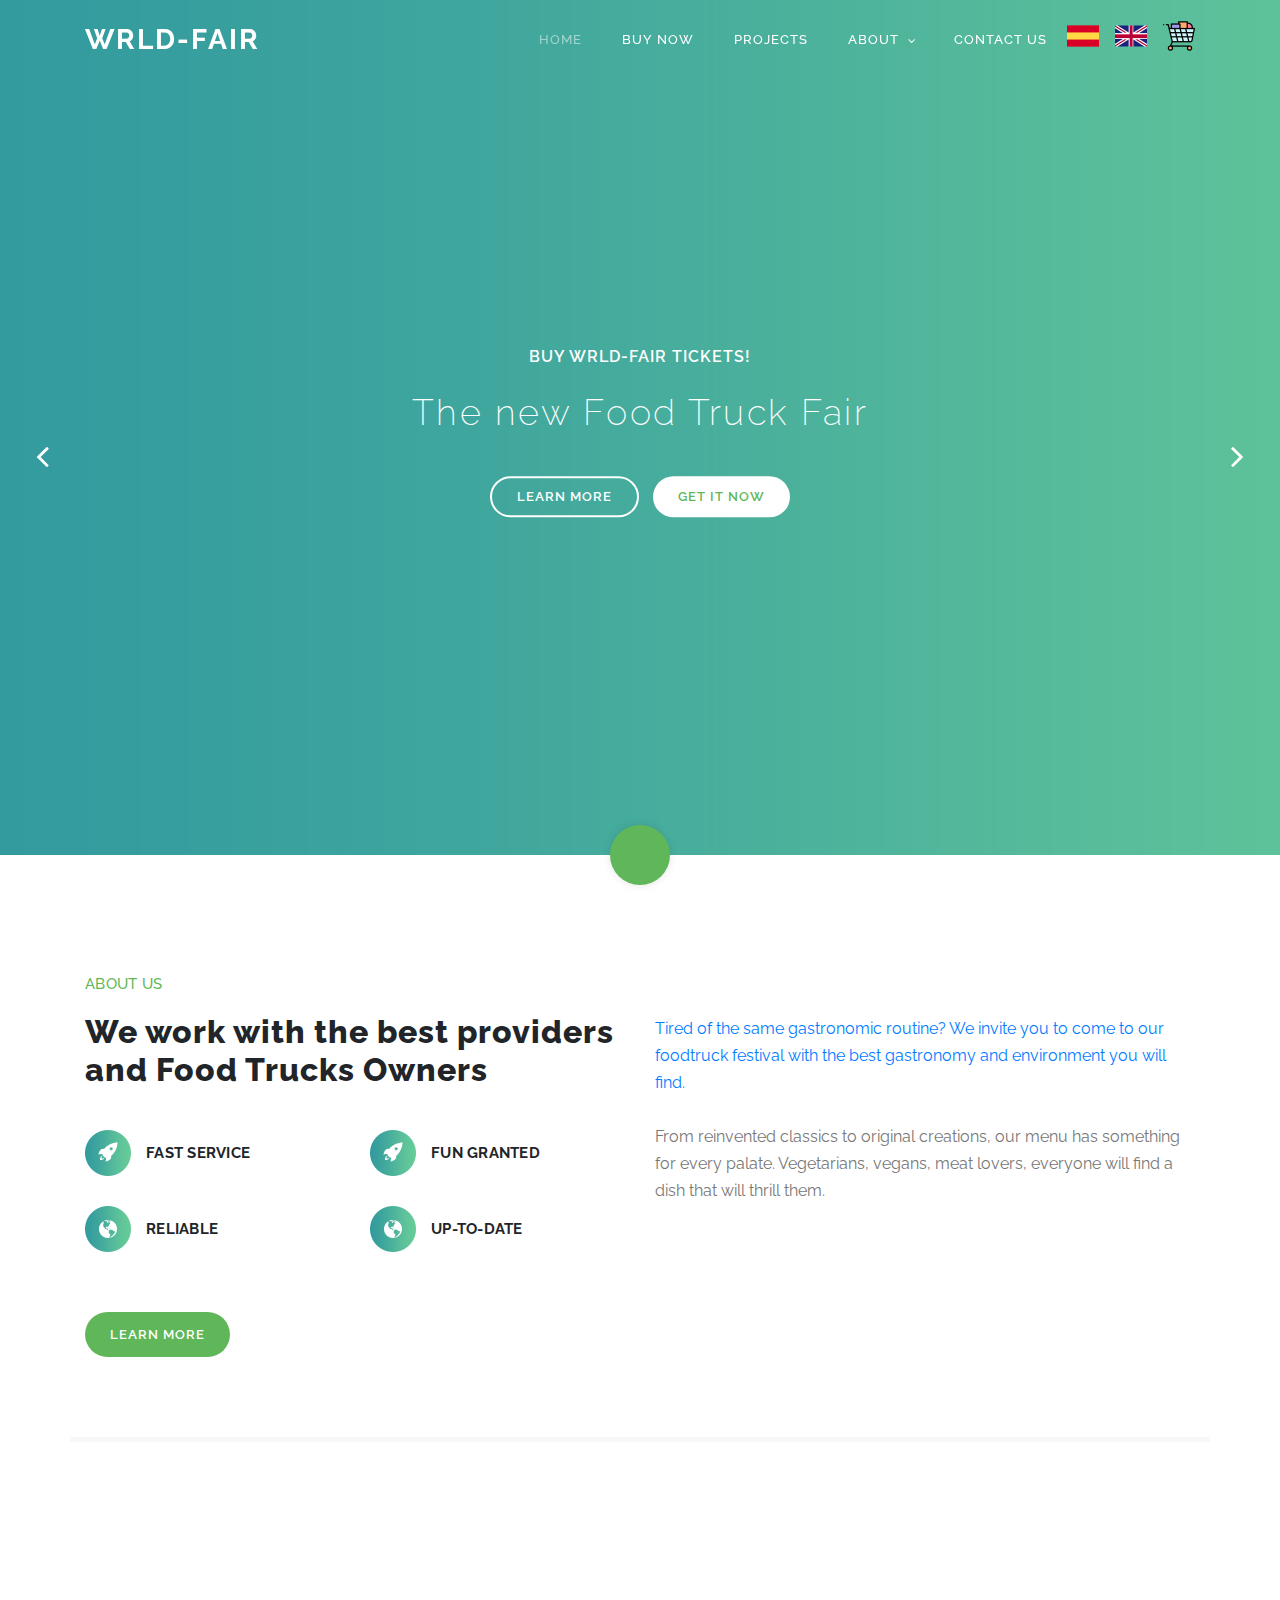
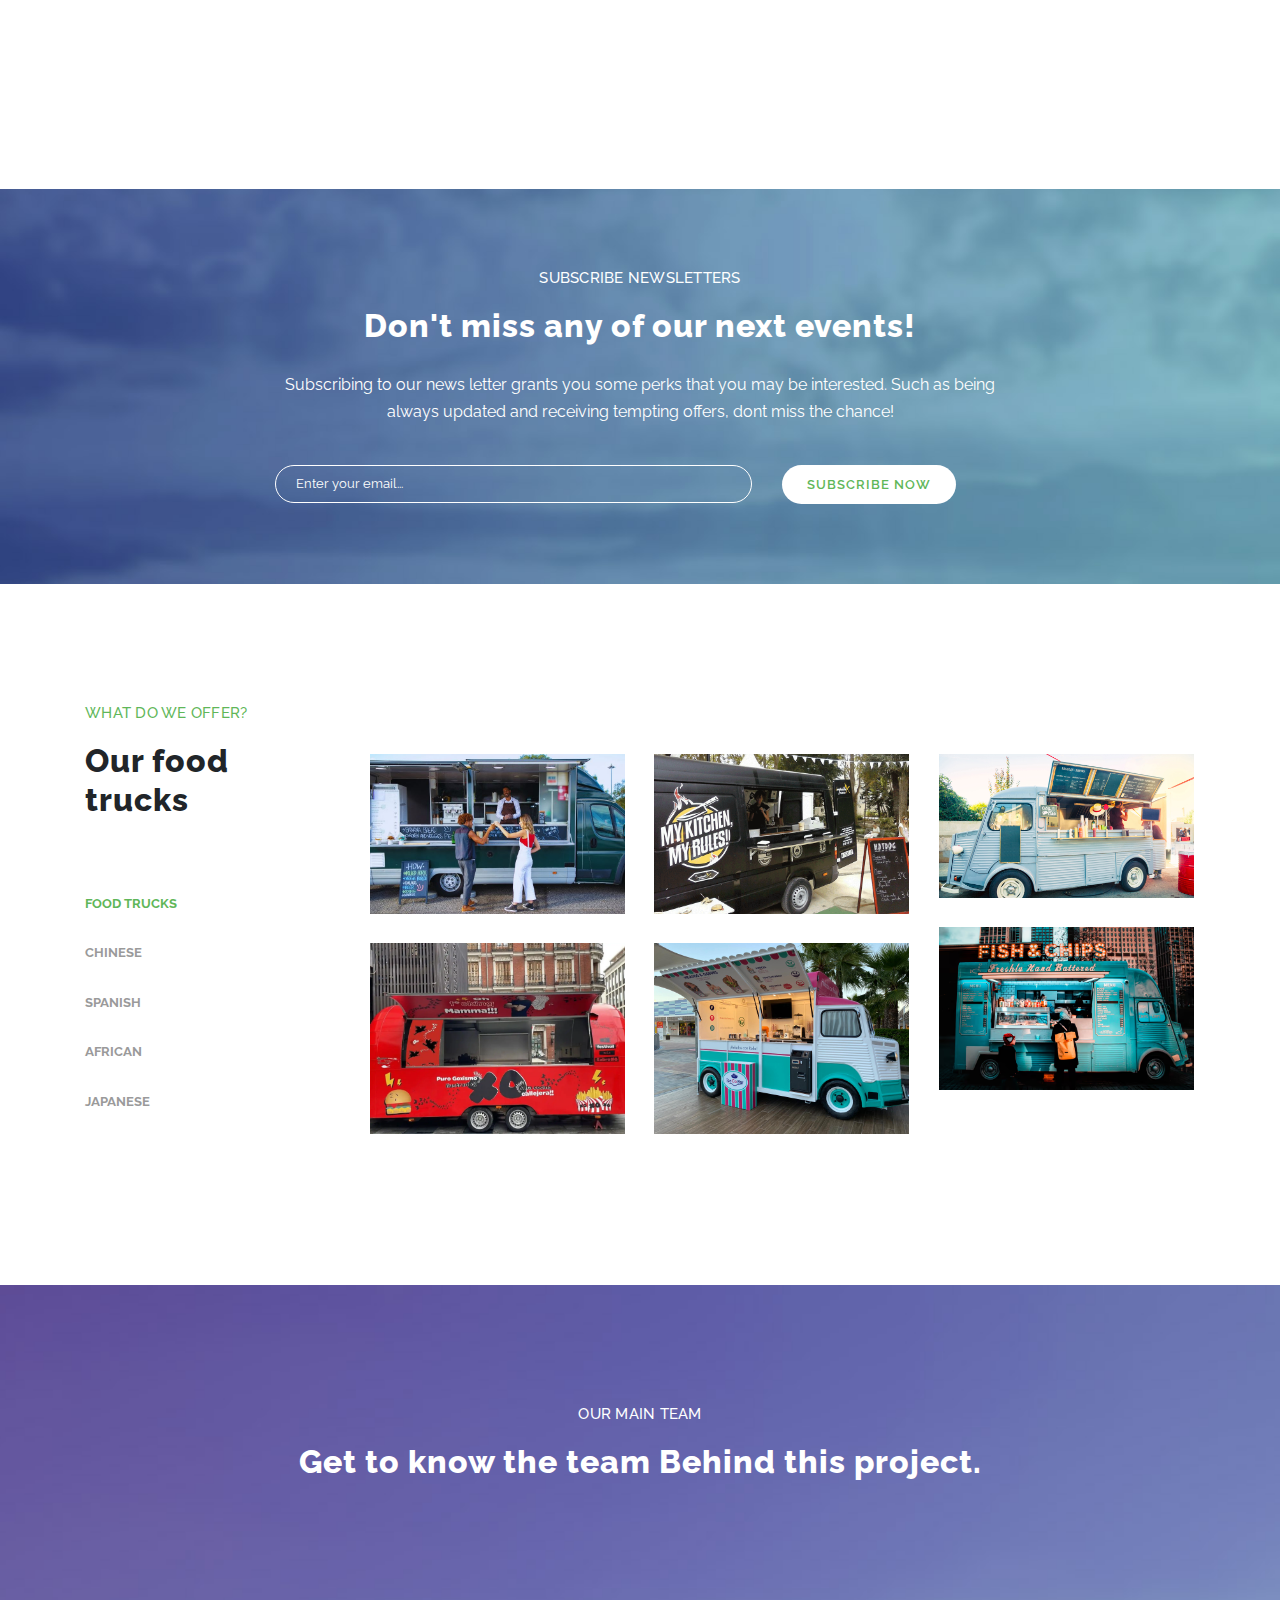
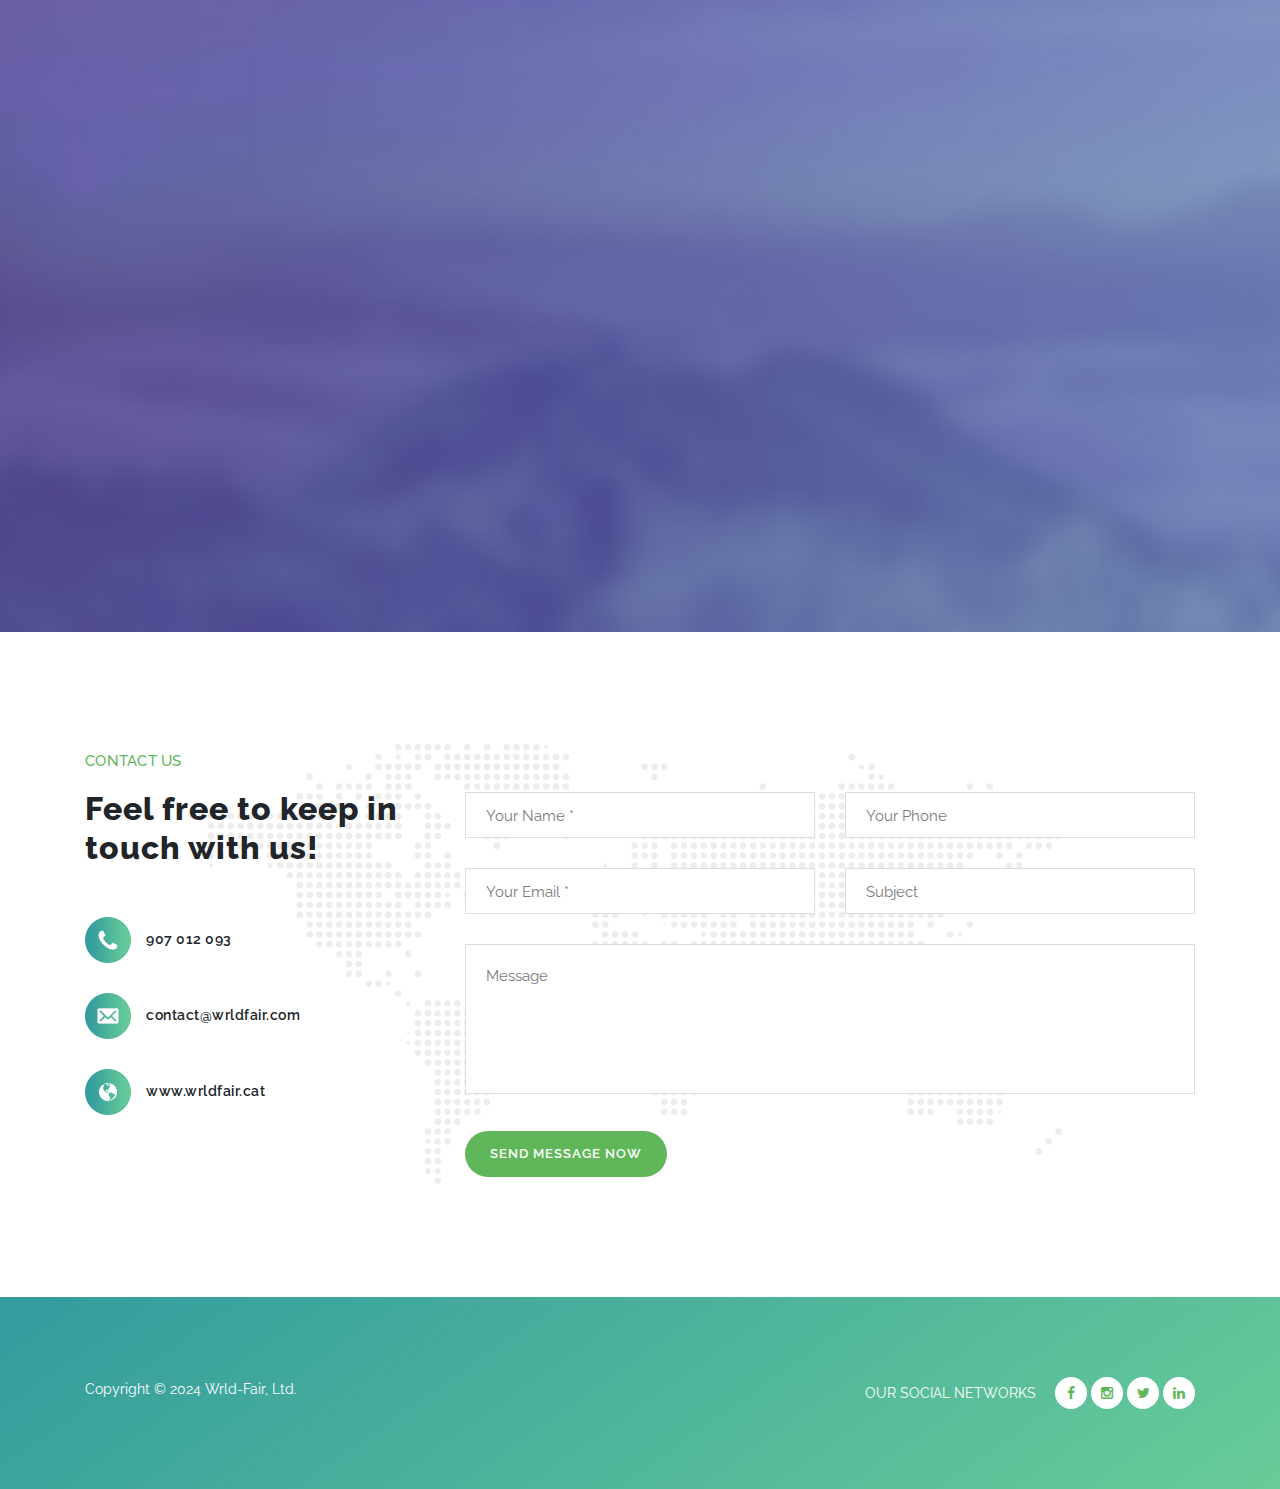
==== commit 9e5ede8a: "Fotos y cambios" ====
--- a/index.html
+++ b/index.html
@@ -62,6 +62,9 @@
                 <div class="language-icon">
                   <a href="#"> <img src="assets/images/english1.png" alt=""></a>
                 </div>
+                <div class="language-icon">
+                  <a href="#"> <img src="assets/images/shopcart.png" alt=""></a>
+                </div>
               </div>
             </ul><a class="menu-trigger"><span>Menu</span></a> <!-- ***** Menu End ***** -->
           </nav>
@@ -87,7 +90,7 @@
       <!-- Item -->
       <div class="item">
         <div class="img-fill">
-          <img src="assets/images/hero31.jpg" alt="slide-01">
+          <img src="assets/images/banner-bg.jpg" alt="slide-01">
           <div class="text-content">
             <h3>Buy Wrld-Fair Tickets!</h3>
             <h5>The new Food Truck Fair</h5><a href="#" class="main-stroked-button">Learn More</a> <a href="#" class="main-filled-button">Get It Now</a>
@@ -97,7 +100,7 @@
       <!-- Item -->
       <div class="item">
         <div class="img-fill">
-          <img src="assets/images/hero11.jpg" alt="slide-02">
+          <img src="assets/images/slide-01.jpg" alt="slide-02">
           <div class="text-content">
             <h3>Best Food Trucks in Spain</h3>
             <h5>Don't hesitate!</h5><a href="#" class="main-stroked-button">Read More</a> <a href="#" class="main-filled-button">Take Action</a>
@@ -107,7 +110,7 @@
       <!-- Item -->
       <div class="item">
         <div class="img-fill">
-          <img src="assets/images/hero12.webp" alt="slide-03">
+          <img src="assets/images/slide-03.jpg" alt="slide-03">
           <div class="text-content">
             <h3>Don't miss the shows</h3>
             <h5>Best family spectacles ever!</h5><a href="#" class="main-stroked-button">Learn More</a> <a href="#" class="main-filled-button">Get It Now</a>
@@ -133,13 +136,13 @@
               <div class="col-md-6 col-sm-6">
                 <div class="service-item">
                   <img src="assets/images/service-item-01.png" alt="service-item-01">
-                  <h4>Top Notch</h4>
+                  <h4>Fast Service</h4>
                 </div>
               </div>
               <div class="col-md-6 col-sm-6">
                 <div class="service-item">
                   <img src="assets/images/service-item-01.png" alt="service-item-01">
-                  <h4>Robust</h4>
+                  <h4>Fun granted</h4>
                 </div>
               </div>
               <div class="col-md-6 col-sm-6">
@@ -162,9 +165,9 @@
         </div>
         <div class="col-lg-6 col-md-6 col-xs-12">
           <div class="right-text-content">
-            <p><a rel="nofollow noopener" href="" target="_parent">Lorem ipsum dolor sit amet consectetur adipisicing elit. Ratione, ipsum delectus odit vero quisquam quis voluptates pariatur numquam in et, maiores quam tempore similique corporis, fuga minus odio enim cupiditate?</a><br>
+            <p><a rel="nofollow noopener" href="" target="_parent">Tired of the same gastronomic routine? We invite you to come to our foodtruck festival with the best gastronomy and environment you will find. </a><br>
             <br>
-            Lorem ipsum dolor sit amet consectetur adipisicing elit. Nobis quisquam fugiat, nostrum pariatur sed quibusdam consectetur molestiae nisi minima, eligendi cumque omnis nulla eaque, iste et sint. Distinctio, impedit corrupti?Lorem, ipsum dolor sit amet consectetur adipisicing elit. Voluptatum exercitationem dolore ea illum quam, cupiditate voluptate repellendus culpa dignissimos minima eos eveniet molestiae officia! Reiciendis eaque ut impedit assumenda ratione?<br>
+            From reinvented classics to original creations, our menu has something for every palate. Vegetarians, vegans, meat lovers, everyone will find a dish that will thrill them.<br>
             <br>
             </p>
           </div>
@@ -262,32 +265,32 @@
             <div class="row grid">
               <div class="col-lg-4 col-md-4 col-sm-6 col-xs-12 all des">
                 <div class="item">
-                  <a href="assets/images/project-big-item-01.jpg" data-lightbox="image-1" data-title="Our Projects"><img src="assets/images/project-item-01.jpg" alt="project-item-01"></a>
+                  <a href="assets/images/foodtruck-10.jpg" data-lightbox="image-1" data-title="Our Projects"><img src="assets/images/foodtruck-10.jpg" alt="project-item-01"></a>
                 </div>
               </div>
               <div class="col-lg-4 col-md-4 col-sm-6 col-xs-12 all dev">
                 <div class="item">
-                  <a href="assets/images/project-big-item-02.jpg" data-lightbox="image-1" data-title="Our Projects"><img src="assets/images/project-item-02.jpg" alt="project-item-02"></a>
+                  <a href="assets/images/foodtruck11.png" data-lightbox="image-1" data-title="Our Projects"><img src="assets/images/foodtruck11.png" alt="project-item-02"></a>
                 </div>
               </div>
               <div class="col-lg-4 col-md-4 col-sm-6 col-xs-12 all gra">
                 <div class="item">
-                  <a href="assets/images/project-big-item-03.jpg" data-lightbox="image-1" data-title="Our Projects"><img src="assets/images/project-item-03.jpg" alt="project-item-03"></a>
+                  <a href="assets/images/foodtruck-12.jpg" data-lightbox="image-1" data-title="Our Projects"><img src="assets/images/foodtruck-12.jpg" alt="project-item-03"></a>
                 </div>
               </div>
               <div class="col-lg-4 col-md-4 col-sm-6 col-xs-12 all tsh">
                 <div class="item">
-                  <a href="assets/images/project-big-item-04.jpg" data-lightbox="image-1" data-title="Our Projects"><img src="assets/images/project-item-04.jpg" alt="project-item-04"></a>
+                  <a href="assets/images/foodtruck-15.avif" data-lightbox="image-1" data-title="Our Projects"><img src="assets/images/foodtruck-15.avif" alt="project-item-04"></a>
                 </div>
               </div>
               <div class="col-lg-4 col-md-4 col-sm-6 col-xs-12 all dev">
                 <div class="item">
-                  <a href="assets/images/project-big-item-05.jpg" data-lightbox="image-1" data-title="Our Projects"><img src="assets/images/project-item-05.jpg" alt="project-item-05"></a>
+                  <a href="assets/images/foodtruck-16.webp" data-lightbox="image-1" data-title="Our Projects"><img src="assets/images/foodtruck-16.webp" alt="project-item-05"></a>
                 </div>
               </div>
               <div class="col-lg-4 col-md-4 col-sm-6 col-xs-12 all des">
                 <div class="item">
-                  <a href="assets/images/project-big-item-06.jpg" data-lightbox="image-1" data-title="Our Projects"><img src="assets/images/project-item-06.jpg" alt="project-item-06"></a>
+                  <a href="assets/images/foodtruck-17.jpg" data-lightbox="image-1" data-title="Our Projects"><img src="assets/images/foodtruck-17.jpg" alt="project-item-06"></a>
                 </div>
               </div>
             </div>
@@ -555,19 +558,19 @@
           <div class="right-text-content">
             <ul class="social-icons">
               <li>
-                <p>Follow Us</p>
+                <p>Our Social Networks</p>
               </li>
               <li>
-                <a rel="nofollow" href=""></a>
+                <a rel="nofollow" href=""> <i class="fa fa-facebook" aria-hidden="true"></i></a>
               </li>
               <li>
-                <a rel="nofollow" href=""></a>
+                <a rel="nofollow" href=""><i class="fa fa-instagram" aria-hidden="true"></i></a>
               </li>
               <li>
-                <a rel="nofollow" href=""></a>
+                <a rel="nofollow" href=""><i class="fa fa-twitter" aria-hidden="true"></i></a>
               </li>
               <li>
-                <a rel="nofollow" href=""></a>
+                <a rel="nofollow" href=""><i class="fa fa-linkedin" aria-hidden="true"></i></a>
               </li>
             </ul>
           </div>
--- a/assets/css/main.css
+++ b/assets/css/main.css
@@ -191,8 +191,8 @@
 
 
 .language-icon img {
-  width: 3rem;
-  height: 3rem;
+  width: 2rem;
+  height: 2rem;
 }
 
 a.main-button-icon {
@@ -795,7 +795,6 @@
   position: relative;
   display: inline-block;
   max-width: none;
-  filter: grayscale();
 }
 
 *,
